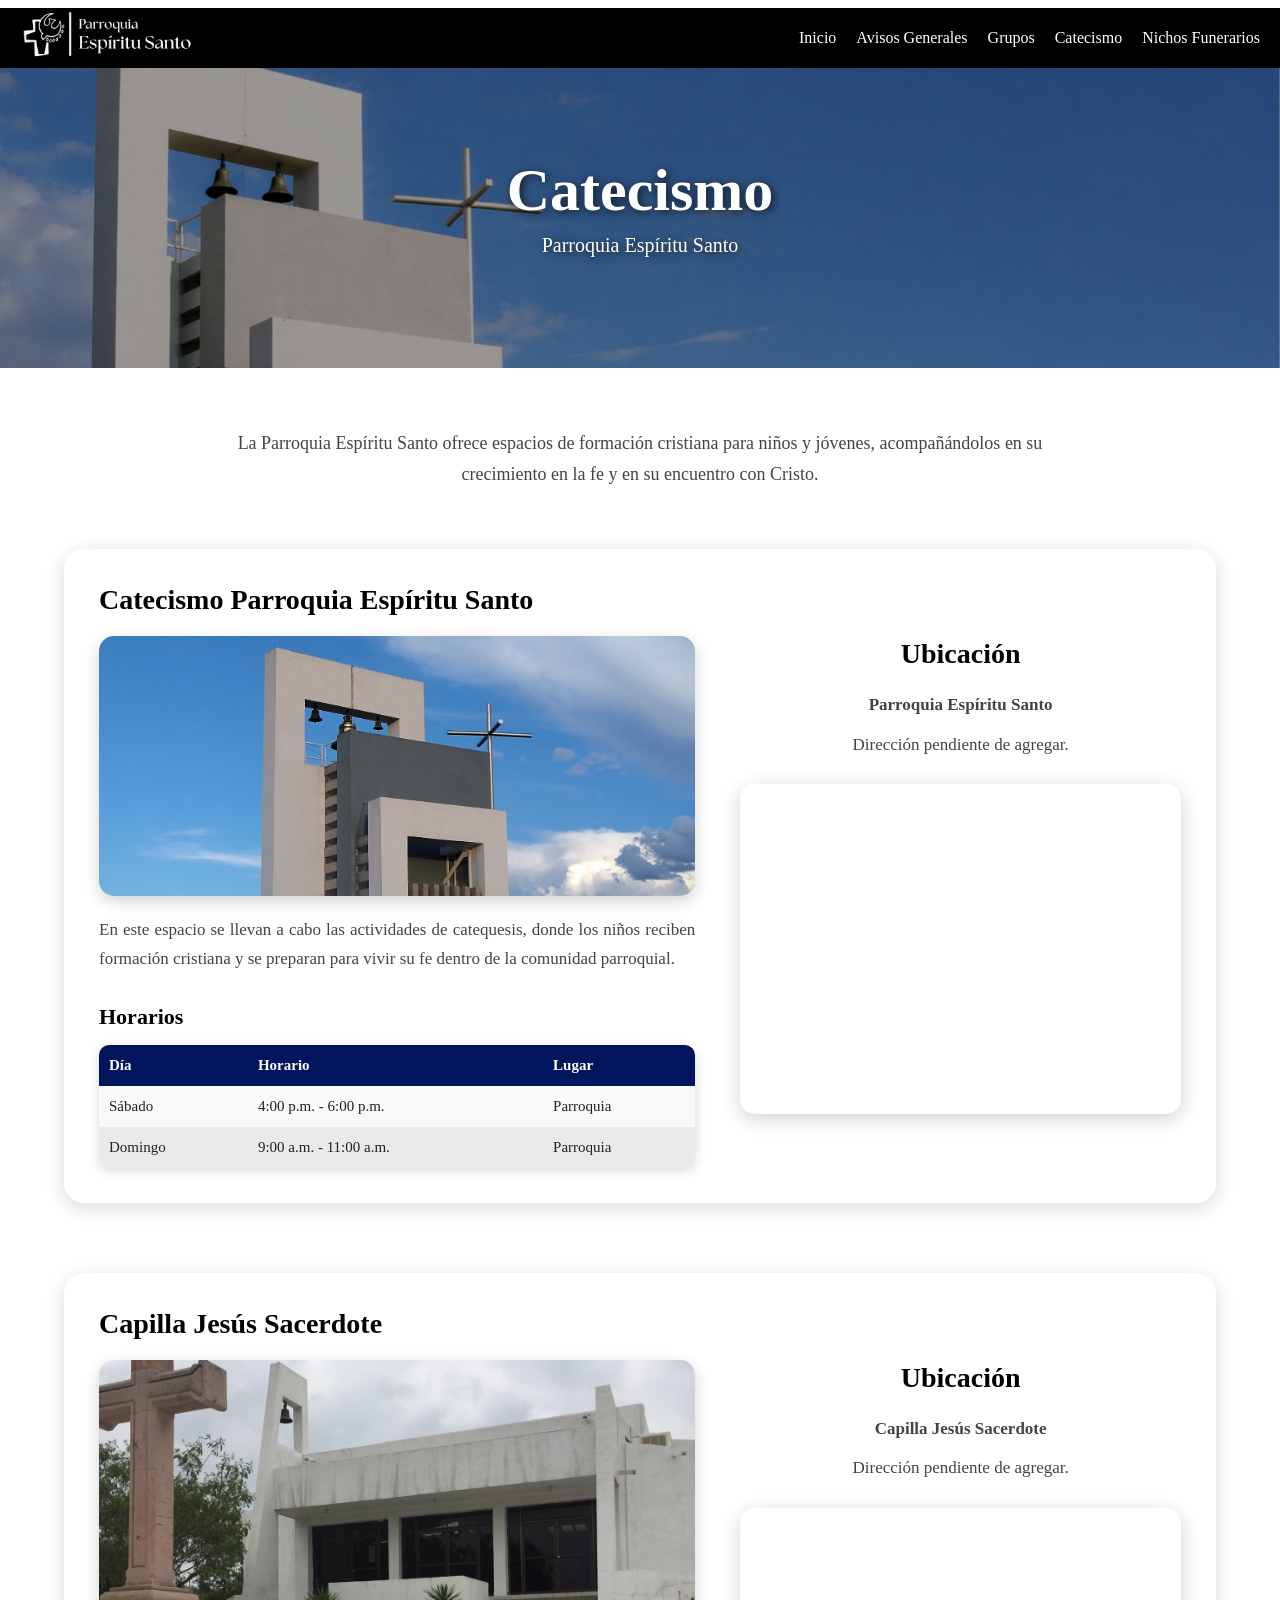
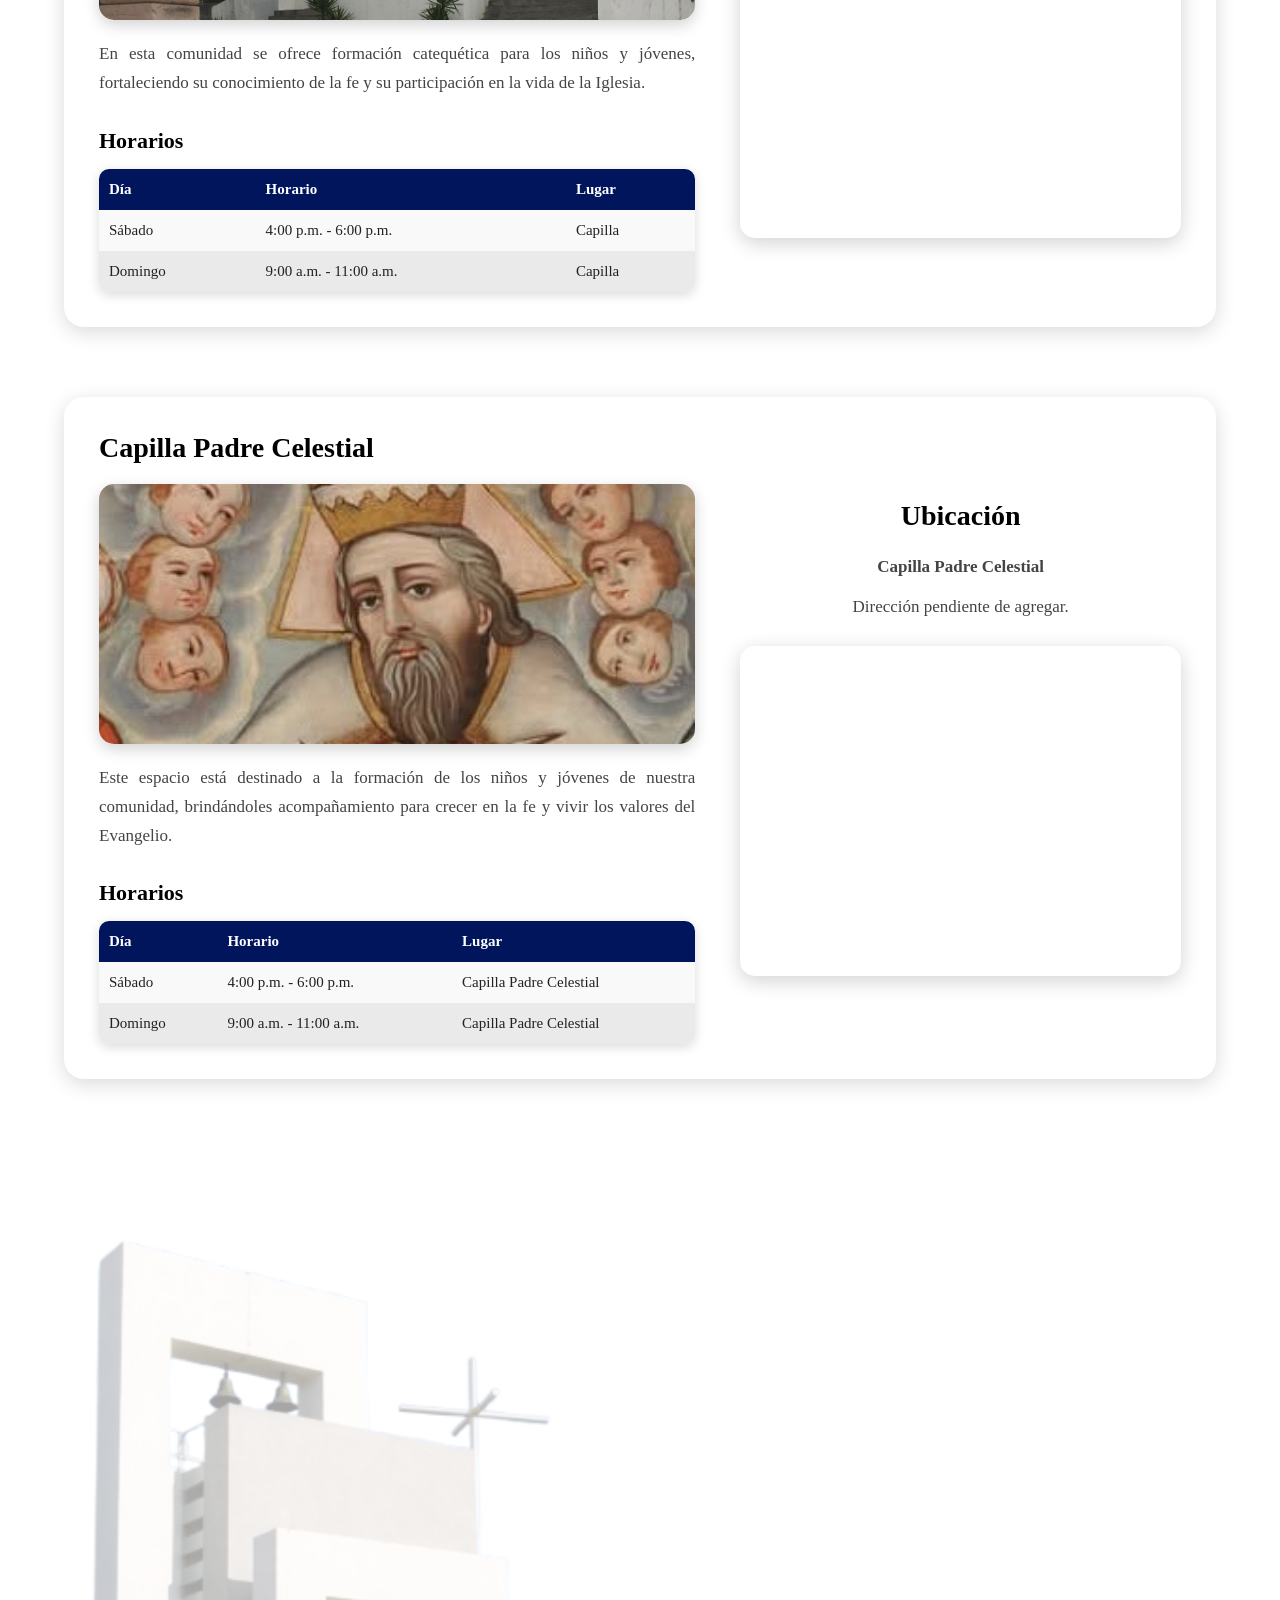
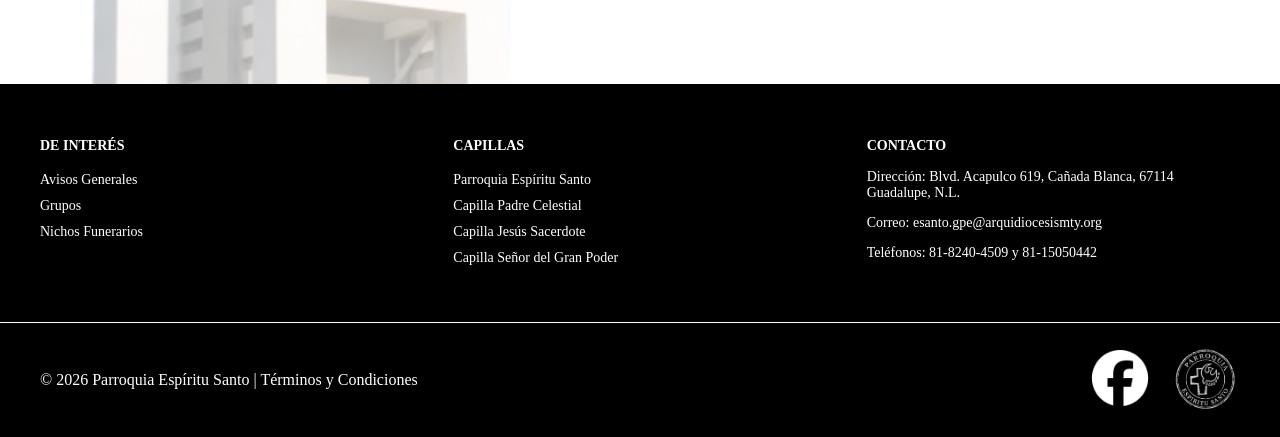
==== catecismo.html @ 2f57e3a3 "Add files via upload" ====
<!DOCTYPE html>
<html lang="es">

<head>
    <meta charset="UTF-8">

    <!-- Responsive -->
    <meta name="viewport" content="width=device-width, initial-scale=1.0">

    <title>Catecismo Espíritu Santo</title>

    <link rel="icon" href="iconoes.png.png">
    <link rel="stylesheet" href="estilo.css">
</head>

<body>

<!-- ================= HEADER ================= -->
<header class="top-bar">

    <a href="index.html">
        <img src="logo_parroquia.png"
             class="logo"
             alt="Logo Parroquia Espíritu Santo">
    </a>

    <nav class="ciencia">
        <a href="index.html">Inicio</a>
        <a href="Avisos.html">Avisos Generales</a>
        <a href="grupos.html">Grupos</a>
        <a href="catecismo.html">Catecismo</a>
        <a href="nichos.html">Nichos Funerarios</a>
    </nav>

</header>


<!-- ================= IMAGEN PRINCIPAL ================= -->
<div class="hero">

    <img src="parroquia.png"
         class="imagen-header"
         alt="Parroquia Espíritu Santo">

    <div class="hero-texto">
        <h1>Catecismo</h1>
        <p>Parroquia Espíritu Santo</p>
    </div>

</div>


<!-- ================= CONTENIDO ================= -->
<main class="catecismo-contenido">

    <!-- INTRODUCCIÓN -->
    <section class="catecismo-intro">

        <p>
            La Parroquia Espíritu Santo ofrece espacios de formación cristiana
            para niños y jóvenes, acompañándolos en su crecimiento en la fe
            y en su encuentro con Cristo.
        </p>

    </section>


    <!-- ================= SECCIÓN 1 ================= -->
    <section class="catecismo-lugar">

        <div class="catecismo-info">

            <h2>Catecismo Parroquia Espíritu Santo</h2>

            <img src="pes.png"
                 alt="Catecismo Parroquia Espíritu Santo"
                 class="catecismo-imagen">

            <p>
                En este espacio se llevan a cabo las actividades de catequesis,
                donde los niños reciben formación cristiana y se preparan
                para vivir su fe dentro de la comunidad parroquial.
            </p>

            <h3>Horarios</h3>

            <table class="tabla-catecismo">

                <thead>
                    <tr>
                        <th>Día</th>
                        <th>Horario</th>
                        <th>Lugar</th>
                    </tr>
                </thead>

                <tbody>

                    <tr>
                        <td data-label="Día">Sábado</td>
                        <td data-label="Horario">4:00 p.m. - 6:00 p.m.</td>
                        <td data-label="Lugar">Parroquia</td>
                    </tr>

                    <tr>
                        <td data-label="Día">Domingo</td>
                        <td data-label="Horario">9:00 a.m. - 11:00 a.m.</td>
                        <td data-label="Lugar">Parroquia</td>
                    </tr>

                </tbody>

            </table>

        </div>


        <!-- UBICACIÓN -->
        <div class="catecismo-ubicacion">

            <h2>Ubicación</h2>

            <p>
                <strong>Parroquia Espíritu Santo</strong>
            </p>

            <p>
                Dirección pendiente de agregar.
            </p>

            <div class="mapa-catecismo">

                <iframe
                    src="https://www.google.com/maps/embed?pb=!4v1776631352120!6m8!1m7!1sPhc4GJoE5rqKb8Ggwjwqhg!2m2!1d25.72038943516482!2d-100.1826242701679!3f32.27973965725875!4f8.011634563637813!5f0.7820865974627469"
                    loading="lazy"
                    allowfullscreen
                    referrerpolicy="no-referrer-when-downgrade">
                </iframe>

            </div>

        </div>

    </section>


    <!-- ================= SECCIÓN 2 ================= -->
    <section class="catecismo-lugar">

        <div class="catecismo-info">

            <h2>Capilla Jesús Sacerdote</h2>

            <img src="capilla_js.png"
                 alt="Catecismo Capilla Jesús Sacerdote"
                 class="catecismo-imagen">

            <p>
                En esta comunidad se ofrece formación catequética para los
                niños y jóvenes, fortaleciendo su conocimiento de la fe
                y su participación en la vida de la Iglesia.
            </p>

            <h3>Horarios</h3>

            <table class="tabla-catecismo">

                <thead>
                    <tr>
                        <th>Día</th>
                        <th>Horario</th>
                        <th>Lugar</th>
                    </tr>
                </thead>

                <tbody>

                    <tr>
                        <td data-label="Día">Sábado</td>
                        <td data-label="Horario">4:00 p.m. - 6:00 p.m.</td>
                        <td data-label="Lugar">Capilla</td>
                    </tr>

                    <tr>
                        <td data-label="Día">Domingo</td>
                        <td data-label="Horario">9:00 a.m. - 11:00 a.m.</td>
                        <td data-label="Lugar">Capilla</td>
                    </tr>

                </tbody>

            </table>

        </div>


        <!-- UBICACIÓN -->
        <div class="catecismo-ubicacion">

            <h2>Ubicación</h2>

            <p>
                <strong>Capilla Jesús Sacerdote</strong>
            </p>

            <p>
                Dirección pendiente de agregar.
            </p>

            <div class="mapa-catecismo">

                <iframe
                    src="https://www.google.com/maps/embed?pb=!4v1775862250986!6m8!1m7!1svI8qaAbDMhpiqbJQqe_rwA!2m2!1d25.72757105889455!2d-100.1822641422763!3f3.744330038360051!4f7.558226420663772!5f0.7820865974627469"
                    loading="lazy"
                    allowfullscreen
                    referrerpolicy="no-referrer-when-downgrade">
                </iframe>

            </div>

        </div>

    </section>


    <!-- ================= SECCIÓN 3 ================= -->
    <section class="catecismo-lugar">

        <div class="catecismo-info">

            <h2>Capilla Padre Celestial</h2>

            <img src="padrec-png.jpg"
                 alt="Catecismo Capilla Padre Celestial"
                 class="catecismo-imagen">

            <p>
                Este espacio está destinado a la formación de los niños
                y jóvenes de nuestra comunidad, brindándoles acompañamiento
                para crecer en la fe y vivir los valores del Evangelio.
            </p>

            <h3>Horarios</h3>

            <table class="tabla-catecismo">

                <thead>
                    <tr>
                        <th>Día</th>
                        <th>Horario</th>
                        <th>Lugar</th>
                    </tr>
                </thead>

                <tbody>

                    <tr>
                        <td data-label="Día">Sábado</td>
                        <td data-label="Horario">4:00 p.m. - 6:00 p.m.</td>
                        <td data-label="Lugar">Capilla Padre Celestial</td>
                    </tr>

                    <tr>
                        <td data-label="Día">Domingo</td>
                        <td data-label="Horario">9:00 a.m. - 11:00 a.m.</td>
                        <td data-label="Lugar">Capilla Padre Celestial</td>
                    </tr>

                </tbody>

            </table>

        </div>


        <!-- UBICACIÓN -->
        <div class="catecismo-ubicacion">

            <h2>Ubicación</h2>

            <p>
                <strong>Capilla Padre Celestial</strong>
            </p>

            <p>
                Dirección pendiente de agregar.
            </p>

            <div class="mapa-catecismo">

                <iframe
                    src="https://www.google.com/maps/embed?pb=!3m2!1ses-419!2smx!4v1775095179928!5m2!1ses-419!2smx!6m8!1m7!1sS_9KEIUwEDTgdArCFNRZWw!2m2!1d25.72456899915857!2d-100.1777235100858!3f255.9201910582838!4f1.9019040637586642!5f0.7820865974627469"
                    loading="lazy"
                    allowfullscreen
                    referrerpolicy="no-referrer-when-downgrade">
                </iframe>

            </div>

        </div>

    </section>

</main>


<!-- ================= DECORACIÓN ================= -->
<div class="sanjoselito">

    <img src="torrees.png"
         alt="Decoración parroquial">

</div>


<!-- ================= FOOTER ================= -->
<footer class="footer">

    <div class="footer-top">

        <!-- DE INTERÉS -->
        <div class="footer-col">

            <h3>DE INTERÉS</h3>

            <ul>
                <li><a href="Avisos.html">Avisos Generales</a></li>
                <li><a href="grupos.html">Grupos</a></li>
                <li><a href="nichos.html">Nichos Funerarios</a></li>
            </ul>

        </div>


        <!-- CAPILLAS -->
        <div class="footer-col">

            <h3>CAPILLAS</h3>

            <ul>
                <li><a href="index.html">Parroquia Espíritu Santo</a></li>
                <li><a href="capillapc.html">Capilla Padre Celestial</a></li>
                <li><a href="capillajs.html">Capilla Jesús Sacerdote</a></li>
                <li><a href="capillagp.html">Capilla Señor del Gran Poder</a></li>
            </ul>

        </div>


        <!-- CONTACTO -->
        <div class="footer-col">

            <h3>CONTACTO</h3>

            <p>
                Dirección: Blvd. Acapulco 619,
                Cañada Blanca,
                67114 Guadalupe, N.L.
            </p>

            <p>
                Correo: esanto.gpe@arquidiocesismty.org
            </p>

            <p>
                Teléfonos: 81-8240-4509 y 81-15050442
            </p>

        </div>

    </div>


    <!-- PARTE DE ABAJO -->
    <div class="footer-bottom">

        <p>
            © 2026 Parroquia Espíritu Santo |
            <a href="terminos.html">Términos y Condiciones</a>
        </p>

        <div class="lado-derecho">

            <a href="https://www.facebook.com/nuevotemploespiritusanto"
               target="_blank"
               rel="noopener noreferrer"
               class="facebook-link">

                <img src="facebook.png"
                     class="facebook-icon"
                     alt="Facebook">

            </a>

            <img src="selloes.png"
                 class="sello"
                 alt="Sello parroquia">

        </div>

    </div>

</footer>

</body>
</html>
---- estilo.css ----
/* =========================================================
   PARROQUIA ESPÍRITU SANTO
   ESTILO GENERAL Y RESPONSIVE
========================================================= */


/* =========================================================
   GENERAL
========================================================= */

* {
    box-sizing: border-box;
}

html {
    overflow-x: hidden;
    scroll-behavior: smooth;
}

body {
    margin: 0;
    padding-top: 8px;
    font-family: "Times New Roman", serif;
    overflow-x: hidden;
    background: #ffffff;
    color: #222;
}

img,
iframe,
video {
    max-width: 100%;
}


/* =========================================================
   VARIABLES DE IMÁGENES
========================================================= */

:root {
    --imagen-horizontal-ancho: 180px;
    --imagen-horizontal-alto: 120px;

    --imagen-vertical-ancho: 180px;
    --imagen-vertical-alto: 240px;
}


/* =========================================================
   HEADER
========================================================= */

.top-bar {
    background: rgb(0, 0, 0);
    height: 60px;

    display: flex;
    align-items: center;
    justify-content: space-between;

    padding: 0 20px;

    position: relative;
    z-index: 1000;

    transition: background 0.3s ease;
}

.top-bar.scrolled {
    height: 60px;
    background: rgba(0, 0, 0, 0.95);
}

.logo {
    height: 170px;
    width: auto;

    object-fit: contain;

    transform: scale(1.05);

    flex-shrink: 0;
}

.ciencia {
    display: flex;
    align-items: center;
    flex-wrap: nowrap;
}

.ciencia a {
    position: relative;

    color: white;
    text-decoration: none;

    margin-left: 20px;

    white-space: nowrap;
}

.ciencia a::after {
    content: "";

    position: absolute;

    left: 0;
    bottom: -5px;

    width: 0%;
    height: 2px;

    background: white;

    transition: 0.3s;
}

.ciencia a:hover::after {
    width: 100%;
}


/* =========================================================
   HERO
========================================================= */

.hero {
    position: relative;

    width: 100%;
    height: 300px;

    overflow: hidden;
}

.imagen-header {
    width: 100%;
    height: 100%;

    object-fit: cover;

    filter: brightness(60%);

    animation: zoomSuave 12s ease-in-out infinite;
}

@keyframes zoomSuave {

    0% {
        transform: scale(1);
    }

    50% {
        transform: scale(1.05);
    }

    100% {
        transform: scale(1);
    }

}

.hero-texto {
    position: absolute;

    top: 50%;
    left: 50%;

    transform: translate(-50%, -50%);

    width: 80%;
    max-width: 1000px;

    text-align: center;

    color: white;
}

.hero-texto h1 {
    margin: 0;

    font-size: 60px;

    line-height: 1.1;

    text-shadow: 2px 2px 10px rgba(0, 0, 0, 0.7);
}

.hero-texto p {
    margin-top: 8px;

    font-size: 20px;

    line-height: 1.4;

    text-shadow: 2px 2px 10px rgba(0, 0, 0, 0.7);
}


/* =========================================================
   CARRUSEL
========================================================= */

.sabiduria {
    position: relative;

    width: 100%;
    height: 220px;

    overflow: hidden;
}

.slide {
    position: absolute;

    top: 0;
    left: 0;

    width: 100%;
    height: 100%;

    object-fit: contain;

    background: white;

    opacity: 0;

    transition: opacity 1s ease-in-out;
}

.slide.active {
    opacity: 1;
}


/* =========================================================
   TARJETAS GENERALES
========================================================= */

.inteligencia {
    display: flex;

    justify-content: center;
    align-items: center;

    gap: 20px;

    margin: 40px 0;

    flex-wrap: wrap;
}

.card {
    position: relative;

    width: 200px;

    text-align: center;

    text-decoration: none;

    color: black;

    border-radius: 25px;

    overflow: hidden;

    transition: 0.4s;
}

.card img {
    width: 100%;
    height: 130px;

    object-fit: cover;

    border-radius: 25px;

    transition: 0.4s;
}

.card:hover {
    transform: scale(1.07);

    box-shadow: 0 0 30px rgba(68, 68, 68, 0.5);
}

.overlay {
    position: absolute;

    bottom: 0;

    width: 100%;

    padding: 8px;

    background: #00155c99;

    color: white;

    font-size: 14px;

    border-bottom-left-radius: 25px;
    border-bottom-right-radius: 25px;
}


/* =========================================================
   NOTICIAS
========================================================= */

.contenedor-noticias {
    width: 80%;

    margin: 40px auto;

    display: grid;

    grid-template-columns: repeat(2, 1fr);

    gap: 30px;
}

.noticia {
    min-width: 0;

    display: flex;

    align-items: center;
    justify-content: space-between;

    padding: 20px;

    background: white;

    border-radius: 15px;

    box-shadow: 0 8px 25px rgba(0, 0, 0, 0.15);

    text-decoration: none;

    color: inherit;

    transition: all 0.3s ease;
}

.noticia:hover {
    transform: translateY(-6px);

    box-shadow: 0 10px 25px rgba(0, 0, 0, 0.25);
}

.noticia h3 {
    margin: 0 0 10px;

    color: #111;

    font-size: 20px;
}

.noticia p {
    margin: 0;

    color: #555;

    font-size: 14px;

    line-height: 1.5;
}

.texto {
    width: 60%;

    min-width: 0;
}

.texto a {
    display: inline-block;

    margin-top: 8px;

    padding: 8px 15px;

    background: black;

    color: white;

    border-radius: 20px;

    text-decoration: none;

    font-weight: bold;
}

.img-noticia {
    display: block;

    flex-shrink: 0;

    background: #f5f5f5;

    border-radius: 10px;

    object-position: center;

    object-fit: contain;
}

.img-noticia.horizontal {
    width: var(--imagen-horizontal-ancho);
    height: var(--imagen-horizontal-alto);
}

.img-noticia.vertical {
    width: var(--imagen-vertical-ancho);
    height: var(--imagen-vertical-alto);
}

.img-noticia:not(.vertical) {
    width: var(--imagen-horizontal-ancho);
    height: var(--imagen-horizontal-alto);
}


/* =========================================================
   NOTICIAS ALEATORIAS
========================================================= */

#noticias-random {
    width: 90%;
    max-width: 1200px;

    margin: 40px auto;

    display: grid;

    grid-template-columns: repeat(3, 1fr);

    gap: 20px;

    justify-content: center;
    align-items: stretch;
}

#noticias-random .noticia {
    width: auto;
}


/* =========================================================
   MAPAS
========================================================= */

.fortaleza {
    width: 85%;

    margin: 0 auto;

    border-radius: 15px;

    overflow: hidden;

    box-shadow: 0 5px 20px #00155c99;
}

iframe {
    pointer-events: auto;
}

.fortaleza iframe {
    display: block;

    width: 100%;
    height: 250px;

    border: 0;
}


/* =========================================================
   HORARIOS
========================================================= */

.consejo {
    width: 85%;

    margin: 30px auto;

    text-align: center;
}

.consejo h2 {
    margin-bottom: 15px;

    color: #000;

    font-size: 24px;
}

.consejo table {
    width: 100%;

    border-collapse: collapse;

    overflow: hidden;

    border-radius: 8px;

    box-shadow: 0 3px 10px rgb(79, 85, 90);
}

.consejo th,
.consejo td {
    padding: 8px 10px;

    font-size: 14px;

    text-align: left;
}

.consejo thead {
    background-color: #00155c;

    color: white;
}

.consejo tbody tr {
    background-color: #f9f9f9;

    transition: 0.3s;
}

.consejo tbody tr:nth-child(even) {
    background-color: #eaeaea;
}

.consejo tbody tr:hover {
    background-color: #ddd;
}


/* =========================================================
   EQUIPO PASTORAL
========================================================= */

.titulo-equipo {
    text-align: center;

    margin-top: 40px;

    color: #000;
}

.temordedios {
    display: flex;

    justify-content: center;
    align-items: center;

    gap: 50px;

    margin: 40px auto;

    flex-wrap: wrap;
}

.card-comunidad {
    width: 300px;

    padding: 30px;

    background: white;

    border-radius: 15px;

    text-align: center;

    box-shadow: 0 5px 15px rgba(0, 0, 0, 0.15);

    transition: 0.3s;
}

.card-comunidad:hover {
    transform: translateY(-8px);

    box-shadow: 0 0 70px rgba(255, 215, 0, 0.5);
}

.foto-comunidad {
    width: 110px;
    height: 110px;

    border-radius: 50%;

    object-fit: cover;
}

.vocacion {
    margin-top: 20px;

    font-weight: bold;
}

.nombre {
    font-size: 14px;
}


/* =========================================================
   OFICINA PARROQUIAL
========================================================= */

.oficina-parroquial {
    width: 90%;
    max-width: 1200px;

    margin: 70px auto;

    padding: 40px;

    background: white;

    border-radius: 20px;

    box-shadow: 0 5px 20px rgba(0, 0, 0, 0.15);
}

.oficina-contenido {
    display: grid;

    grid-template-columns: 1.2fr 0.8fr;

    gap: 50px;

    align-items: center;
}

.oficina-horarios h2,
.oficina-numeros h2 {
    margin-top: 0;
    margin-bottom: 15px;

    font-size: 30px;

    color: #000;
}

.oficina-horarios > p,
.oficina-numeros > p {
    margin-bottom: 25px;

    font-size: 16px;

    line-height: 1.6;

    color: #444;
}

.oficina-horarios .consejo {
    width: 100%;

    margin: 0;
}

.oficina-horarios .consejo table {
    width: 100%;
}

.oficina-horarios .consejo th,
.oficina-horarios .consejo td {
    padding: 13px 12px;

    text-align: left;

    font-size: 15px;
}

.oficina-numeros {
    padding: 35px 30px;

    background: #f5f5f5;

    border-radius: 16px;

    text-align: center;
}

.oficina-numeros h2 {
    font-size: 28px;
}

.oficina-numeros > p {
    margin-bottom: 30px;

    text-align: center;
}

.telefonos {
    display: flex;

    flex-direction: column;

    gap: 15px;
}

.telefono {
    padding: 15px;

    background: #00155c;

    color: white;

    border-radius: 10px;

    font-size: 19px;

    font-weight: bold;

    letter-spacing: 0.5px;

    box-shadow: 0 3px 10px rgba(0, 0, 0, 0.15);
}


/* =========================================================
   CAPILLAS
========================================================= */

.capillas {
    width: 90%;
    max-width: 1200px;

    margin: 70px auto;
}

.capillas-titulo {
    margin-bottom: 40px;

    text-align: center;
}

.capillas-titulo h2 {
    margin-bottom: 15px;

    color: #00155c;

    font-size: 38px;
}

.capillas-titulo p {
    max-width: 750px;

    margin: 0 auto;

    color: #444;

    font-size: 17px;

    line-height: 1.6;
}

.capillas-contenedor {
    display: grid;

    grid-template-columns: repeat(3, 1fr);

    gap: 30px;
}

.capilla-card {
    display: block;

    overflow: hidden;

    background: white;

    border-radius: 18px;

    text-decoration: none;

    box-shadow: 0 5px 18px rgba(0, 0, 0, 0.15);

    transition: transform 0.3s ease,
                box-shadow 0.3s ease;
}

.capilla-card:hover {
    transform: translateY(-8px);

    box-shadow: 0 12px 28px rgba(0, 0, 0, 0.22);
}

.capilla-imagen {
    width: 100%;
    height: 270px;

    overflow: hidden;
}

.capilla-imagen img {
    width: 100%;
    height: 100%;

    display: block;

    object-fit: cover;

    transition: transform 0.4s ease;
}

.capilla-card:hover .capilla-imagen img {
    transform: scale(1.06);
}

.capilla-nombre {
    min-height: 75px;

    display: flex;

    align-items: center;
    justify-content: center;

    padding: 15px 20px;

    background: #00155c;

    text-align: center;
}

.capilla-nombre p {
    margin: 0;

    color: white;

    font-size: 20px;

    font-weight: bold;

    line-height: 1.3;
}


/* =========================================================
   GALERÍA DE CAPILLAS
========================================================= */

.capilla-galeria {
    width: 90%;
    max-width: 1200px;

    margin: 50px auto;
}

.capilla-seccion-titulo {
    margin-bottom: 30px;

    text-align: center;
}

.capilla-seccion-titulo h2 {
    margin-bottom: 15px;

    color: #00155c;

    font-size: 36px;
}

.capilla-seccion-titulo p {
    max-width: 750px;

    margin: auto;

    color: #444;

    font-size: 17px;

    line-height: 1.6;
}


/* =========================================================
   HORARIOS DE CAPILLAS
========================================================= */

.capilla-horarios {
    width: 90%;
    max-width: 1000px;

    margin: 70px auto;

    padding: 40px;

    background: white;

    border-radius: 20px;

    box-shadow: 0 5px 20px rgba(0, 0, 0, 0.12);
}

.capilla-horarios .consejo {
    width: 100%;

    margin: 0;
}

.capilla-horarios table {
    width: 100%;

    border-collapse: collapse;

    overflow: hidden;

    border-radius: 12px;

    box-shadow: 0 3px 12px rgba(0, 0, 0, 0.12);
}

.capilla-horarios th {
    padding: 15px;

    background: #00155c;

    color: white;

    font-size: 17px;

    text-align: center;
}

.capilla-horarios td {
    padding: 15px;

    font-size: 16px;

    text-align: center;
}

.capilla-horarios tbody tr:nth-child(odd) {
    background: #f7f7f7;
}

.capilla-horarios tbody tr:nth-child(even) {
    background: #eaeaea;
}


/* =========================================================
   UBICACIÓN CAPILLAS
========================================================= */

.capilla-ubicacion {
    width: 90%;
    max-width: 1200px;

    margin: 70px auto;
}

.capilla-ubicacion .fortaleza {
    width: 100%;

    margin: 0 auto;
}

.capilla-ubicacion .fortaleza iframe {
    width: 100%;
    max-width: 1000px;

    display: block;

    margin: auto;

    border-radius: 15px;
}


/* =========================================================
   GRUPOS
========================================================= */

.grupos {
    width: 90%;
    max-width: 1200px;

    margin: 70px auto;
}

.grupos-titulo {
    margin-bottom: 40px;

    text-align: center;
}

.grupos-titulo h2 {
    margin-bottom: 15px;

    color: #00155c;

    font-size: 38px;
}

.grupos-titulo p {
    max-width: 750px;

    margin: 0 auto;

    color: #444;

    font-size: 17px;

    line-height: 1.6;
}

.grupos-contenedor {
    display: grid;

    grid-template-columns: repeat(2, 1fr);

    gap: 30px;

    max-width: 1000px;

    margin: auto;
}

.grupo-card {
    overflow: hidden;

    background: white;

    border-radius: 18px;

    box-shadow: 0 5px 18px rgba(0, 0, 0, 0.15);

    transition: transform 0.3s ease,
                box-shadow 0.3s ease;
}

.grupo-card:hover {
    transform: translateY(-8px);

    box-shadow: 0 12px 28px rgba(0, 0, 0, 0.22);
}

.grupo-contenedor .grupo-imagen,
.grupo-card .grupo-imagen {
    width: 100%;
    height: 280px;

    overflow: hidden;
}

.grupo-card .grupo-imagen img {
    width: 100%;
    height: 100%;

    display: block;

    object-fit: cover;

    transition: transform 0.4s ease;
}

.grupo-card:hover .grupo-imagen img {
    transform: scale(1.05);
}

.grupo-contenido {
    padding: 25px;

    text-align: center;
}

.grupo-contenido h3 {
    margin: 0 0 10px;

    color: #00155c;

    font-size: 24px;
}

.grupo-contenido p {
    margin: 0 0 20px;

    color: #444;

    font-size: 17px;
}

.grupo-contenido a {
    display: inline-block;

    padding: 10px 25px;

    background: #00155c;

    color: white;

    border-radius: 8px;

    text-decoration: none;

    font-size: 16px;

    transition: background 0.3s ease;
}

.grupo-contenido a:hover {
    background: #000d3b;
}

.grupos-galeria {
    width: 90%;
    max-width: 1200px;

    margin: 70px auto;
}

.otros-grupos {
    margin-top: 30px;
    margin-bottom: 80px;
}


/* =========================================================
   MONAGUILLOS / INFORMACIÓN DE GRUPOS
========================================================= */

.grupo-informacion {
    width: 90%;
    max-width: 1150px;

    margin: 70px auto;
}

.grupo-seccion {
    display: grid;

    grid-template-columns: 45% 55%;

    align-items: stretch;

    margin-bottom: 45px;

    background: white;

    border-radius: 18px;

    overflow: hidden;

    box-shadow: 0 5px 20px rgba(0, 0, 0, 0.15);
}

.grupo-seccion > .grupo-imagen {
    min-height: 300px;

    overflow: hidden;
}

.grupo-seccion > .grupo-imagen img {
    width: 100%;
    height: 100%;

    display: block;

    object-fit: cover;

    transition: transform 0.4s ease;
}

.grupo-seccion:hover > .grupo-imagen img {
    transform: scale(1.04);
}

.grupo-texto {
    display: flex;

    flex-direction: column;

    justify-content: center;

    padding: 45px;
}

.grupo-texto h2 {
    margin: 0 0 20px;

    padding-bottom: 12px;

    color: #00155c;

    font-size: 32px;

    border-bottom: 2px solid #e5e5e5;
}

.grupo-texto p {
    margin: 0;

    color: #444;

    font-size: 17px;

    line-height: 1.8;

    text-align: justify;
}

.grupo-texto ul {
    margin: 0;

    padding-left: 25px;
}

.grupo-texto li {
    margin-bottom: 10px;

    color: #444;

    font-size: 17px;

    line-height: 1.8;
}

.grupo-invertido {
    grid-template-columns: 55% 45%;
}

.grupo-invertido .grupo-imagen {
    order: 2;
}

.grupo-invertido .grupo-texto {
    order: 1;
}

.grupo-ubicacion {
    display: block;

    padding: 0;
}

.grupo-ubicacion .grupo-texto {
    padding: 35px 45px 20px;
}

.grupo-ubicacion .grupo-texto h2 {
    text-align: center;
}

.grupo-ubicacion .fortaleza {
    width: 100%;

    margin: 0;
}

.grupo-ubicacion .fortaleza iframe {
    width: 100%;
    height: 450px;

    display: block;

    border: 0;
}

.grupo-regresar {
    margin: 45px 0 70px;

    text-align: center;
}

.btn-regresar {
    display: inline-block;

    padding: 13px 32px;

    background: #00155c;

    color: white;

    text-decoration: none;

    border-radius: 7px;

    font-size: 16px;

    transition: 0.3s;
}

.btn-regresar:hover {
    background: #000d3b;

    transform: translateY(-3px);
}


/* =========================================================
   CATECISMO
========================================================= */

.catecismo-contenido {
    width: 90%;
    max-width: 1200px;

    margin: 60px auto 80px;
}

.catecismo-intro {
    max-width: 850px;

    margin: 0 auto 60px;

    text-align: center;
}

.catecismo-intro h1 {
    margin-bottom: 20px;

    color: #000;

    font-size: 45px;
}

.catecismo-intro p {
    margin: 0;

    color: #444;

    font-size: 18px;

    line-height: 1.7;
}

.catecismo-lugar {
    display: grid;

    grid-template-columns: 1.15fr 0.85fr;

    gap: 45px;

    width: 100%;

    margin-bottom: 70px;

    padding: 35px;

    background: white;

    border-radius: 20px;

    box-shadow: 0 5px 20px rgba(0, 0, 0, 0.15);

    align-items: stretch;
}

.catecismo-info,
.catecismo-ubicacion {
    min-width: 0;
}

.catecismo-info h2,
.catecismo-ubicacion h2 {
    margin-top: 0;

    color: #000;

    font-size: 28px;
}

.catecismo-info h2 {
    margin-bottom: 20px;
}

.catecismo-info p {
    margin: 20px 0;

    color: #444;

    font-size: 17px;

    line-height: 1.7;

    text-align: justify;
}

.catecismo-imagen {
    display: block;

    width: 100%;
    height: 260px;

    object-fit: cover;

    border-radius: 15px;

    box-shadow: 0 5px 15px rgba(0, 0, 0, 0.18);
}

.catecismo-info h3 {
    margin-top: 30px;
    margin-bottom: 15px;

    color: #000;

    font-size: 22px;
}

.tabla-catecismo {
    width: 100%;

    border-collapse: collapse;

    border-radius: 10px;

    overflow: hidden;

    box-shadow: 0 3px 12px rgba(0, 0, 0, 0.15);
}

.tabla-catecismo th,
.tabla-catecismo td {
    padding: 12px 10px;

    font-size: 15px;

    text-align: left;
}

.tabla-catecismo thead {
    background: #00155c;

    color: white;
}

.tabla-catecismo tbody tr {
    background: #f9f9f9;
}

.tabla-catecismo tbody tr:nth-child(even) {
    background: #eaeaea;
}

.tabla-catecismo tbody tr:hover {
    background: #ddd;
}

.catecismo-ubicacion {
    display: flex;

    flex-direction: column;

    justify-content: center;
}

.catecismo-ubicacion h2 {
    margin-bottom: 15px;

    text-align: center;
}

.catecismo-ubicacion p {
    margin: 7px 0;

    color: #444;

    font-size: 17px;

    line-height: 1.5;

    text-align: center;
}

.mapa-catecismo {
    width: 100%;

    margin-top: 20px;

    border-radius: 15px;

    overflow: hidden;

    box-shadow: 0 5px 20px rgba(0, 0, 0, 0.18);
}

.mapa-catecismo iframe {
    display: block;

    width: 100%;
    height: 330px;

    border: 0;
}


/* =========================================================
   NICHOS
========================================================= */

.preguntas-nichos {
    width: 90%;
    max-width: 1100px;

    margin: 70px auto;
}

.preguntas-nichos > h1 {
    margin-bottom: 60px;

    font-size: 38px;

    text-align: center;
}

.faq {
    margin-bottom: 20px;

    background: white;

    border-radius: 18px;

    overflow: hidden;

    box-shadow: 0 5px 15px rgba(0, 0, 0, 0.306);
}

.pregunta {
    width: 100%;

    padding: 28px;

    background: #931618;

    border: none;

    color: white;

    font-size: 24px;

    font-weight: bold;

    text-align: left;

    cursor: pointer;
}

.respuesta {
    padding: 0 28px 28px;

    border-top: 1px solid #ddd;
}

.respuesta p {
    margin-top: 18px;

    color: #333;

    font-size: 20px;

    line-height: 1.8;
}

.info-nicho {
    display: flex;

    align-items: center;
    justify-content: space-between;

    gap: 60px;

    width: 100%;

    margin: 0 auto 70px;

    padding-bottom: 50px;

    border-bottom: 1px solid #ddd;
}

.info-nicho-texto {
    width: 50%;

    text-align: left;
}

.info-nicho-texto h2 {
    margin-bottom: 18px;

    color: #931618;

    font-size: 27px;

    line-height: 1.2;
}

.info-nicho-texto p {
    margin: 10px 0;

    color: #444;

    font-size: 17px;

    line-height: 1.7;
}

.info-nicho-imagen {
    width: 45%;
}

.info-nicho-imagen img {
    display: block;

    width: 100%;
    height: 260px;

    object-fit: cover;

    border-radius: 15px;

    box-shadow: 0 5px 18px rgba(0, 0, 0, 0.18);
}

.info-nicho:nth-child(even) {
    flex-direction: row-reverse;
}


/* =========================================================
   REDES
========================================================= */

.redes-contacto {
    display: flex;

    justify-content: center;
    align-items: center;

    gap: 80px;

    margin-top: 40px;

    flex-wrap: wrap;
}

.red-social {
    text-align: center;
}

.red-social img {
    width: 80px;

    cursor: pointer;

    transition: 0.3s;
}

.red-social img:hover {
    transform: scale(1.1);
}

.red-social p {
    margin-top: 12px;

    color: #444;

    font-size: 20px;
}


/* =========================================================
   NOTICIAS INDIVIDUALES
========================================================= */

.noticia-periodico {
    width: 90%;
    max-width: 1050px;

    margin: 70px auto;

    background: #ffffff;

    border-radius: 18px;

    overflow: hidden;

    box-shadow: 0 8px 30px rgba(0, 0, 0, 0.14);
}

.noticia-periodico h1 {
    margin: 0;

    padding: 45px 55px 15px;

    color: #00155c;

    font-size: 38px;

    line-height: 1.25;

    text-align: center;
}

.noticia-periodico .fecha {
    margin: 0;

    padding: 0 55px 35px;

    color: #777;

    font-size: 15px;

    text-align: center;
}

.noticia-periodico .imagen-noticia {
    width: 100%;
    height: 520px;

    display: block;

    object-fit: cover;
}

.noticia-periodico .contenido-noticia {
    width: 85%;
    max-width: 850px;

    margin: auto;

    padding: 45px 0;
}

.noticia-periodico .contenido-noticia p {
    margin: 0 0 35px;

    color: #444;

    font-size: 18px;

    line-height: 1.9;

    text-align: justify;
}

.noticia-periodico .imagen-secundaria {
    width: 100%;
    max-width: 800px;

    height: auto;

    display: block;

    margin: 40px auto;

    border-radius: 14px;

    box-shadow: 0 5px 18px rgba(0, 0, 0, 0.15);

    transition: transform 0.3s ease;
}

.noticia-periodico .imagen-secundaria:hover {
    transform: scale(1.02);
}

.noticia-periodico .btn-regresar {
    display: block;

    width: fit-content;

    margin: 0 auto 50px;

    padding: 13px 30px;

    background: #00155c;

    color: white;

    text-decoration: none;

    font-size: 16px;

    border-radius: 8px;

    transition: 0.3s;
}

.noticia-periodico .btn-regresar:hover {
    background: #000d3b;

    transform: translateY(-3px);
}


/* =========================================================
   TÉRMINOS Y CONDICIONES
========================================================= */

.contenedor-terminos {
    width: 90%;
    max-width: 1100px;

    margin: 70px auto;

    padding: 55px 65px;

    background: white;

    border-radius: 20px;

    box-shadow: 0 8px 30px rgba(0, 0, 0, 0.12);
}

.contenedor-terminos p {
    margin: 0 0 28px;

    color: #444;

    font-size: 17px;

    line-height: 1.85;

    text-align: justify;
}

.contenedor-terminos h2 {
    margin: 50px 0 25px;

    padding-bottom: 12px;

    color: #00155c;

    font-size: 27px;

    line-height: 1.3;

    border-bottom: 2px solid #00155c;
}

.contenedor-terminos p:first-child {
    margin-bottom: 35px;

    padding: 15px 20px;

    background: #f2f4f8;

    border-left: 5px solid #00155c;

    border-radius: 5px;

    color: #555;

    text-align: left;
}

.contenedor-terminos ul {
    padding-left: 25px;
}

.contenedor-terminos li {
    margin-bottom: 8px;

    color: #444;

    font-size: 16px;
}

.barra-decorativa {
    width: 100%;
}


/* =========================================================
   SAN JOSELITO
========================================================= */

.sanjoselito {
    position: relative;

    width: 100%;

    overflow: hidden;
}

.sanjoselito img {
    width: 100%;

    max-height: 525px;

    display: block;

    object-fit: cover;

    opacity: 0.35;
}


/* =========================================================
   FOOTER
========================================================= */

.footer {
    display: flex;

    flex-direction: column;

    width: 100%;

    background: black;

    color: white;
}

.footer-top {
    display: grid;

    grid-template-columns: repeat(3, 1fr);

    gap: 40px;

    padding: 40px;
}

.footer-col {
    min-width: 0;
}

.footer-col h3 {
    margin-bottom: 15px;

    color: white;

    font-size: 14px;
}

.footer-col ul {
    padding: 0;

    list-style: none;
}

.footer-col ul li {
    margin-bottom: 8px;
}

.footer-col a {
    color: white;

    font-size: 14px;

    text-decoration: none;
}

.footer-col a:hover {
    color: #858585;
}

.footer-col p {
    margin-bottom: 8px;

    font-size: 14px;
}

.footer-bottom {
    display: flex;

    align-items: center;
    justify-content: space-between;

    gap: 20px;

    padding: 20px 40px;

    border-top: 1px solid white;
}

.footer-bottom a {
    color: white;

    text-decoration: none;
}

.footer-bottom a:hover {
    text-decoration: underline;
}

.lado-derecho {
    display: flex;

    align-items: center;

    gap: 15px;
}

.facebook-icon {
    width: 70px;

    transition: 0.3s;
}

.facebook-icon:hover {
    transform: scale(1.1);
}

.sello {
    width: 70px;
    height: auto;
}


/* =========================================================
   TABLET
   769px - 1024px
========================================================= */

@media (min-width: 769px) and (max-width: 1024px) {

    body {
        padding-top: 0;
    }


    /* HEADER */

    .top-bar,
    .top-bar.scrolled {
        display: contents;
    }

    .top-bar > a {
        width: 100%;
        height: 80px;

        display: flex;

        justify-content: center;
        align-items: center;

        padding: 5px 15px;

        background: #000;
    }

    .logo,
    .top-bar.scrolled .logo {
        width: auto;
        max-width: 180px;
        height: 105px;

        margin: 0 auto;

        transform: none;

        object-fit: contain;
    }

    .ciencia {
        position: sticky;

        top: 0;

        z-index: 1000;

        width: 100%;

        display: flex;

        align-items: center;

        justify-content: flex-start;

        flex-wrap: nowrap;

        gap: 8px;

        padding: 8px 12px;

        background: #000;

        overflow-x: auto;
        overflow-y: hidden;

        scrollbar-width: none;

        -webkit-overflow-scrolling: touch;
    }

    .ciencia::-webkit-scrollbar {
        display: none;
    }

    .ciencia a {
        flex: 0 0 auto;

        margin-left: 0;

        padding: 7px 10px;

        font-size: 14px;

        white-space: nowrap;
    }


    /* HERO */

    .hero {
        height: 260px;
    }

    .hero-texto h1 {
        font-size: 48px;
    }

    .hero-texto p {
        font-size: 18px;
    }


    /* NOTICIAS */

    .contenedor-noticias {
        width: 90%;

        gap: 20px;
    }

    .noticia {
        padding: 15px;
    }

    .texto {
        width: 55%;
    }

    .img-noticia.horizontal {
        width: 140px;
        height: 110px;
    }

    .img-noticia.vertical {
        width: 140px;
        height: 190px;
    }

    #noticias-random {
        width: 94%;

        grid-template-columns: repeat(3, minmax(0, 1fr));

        gap: 12px;
    }


    /* MAPA */

    .fortaleza {
        width: 90%;
    }


    /* FOOTER */

    .footer-top {
        gap: 25px;

        padding: 30px;
    }


    /* CATECISMO */

    .catecismo-contenido {
        width: 92%;

        margin: 50px auto 70px;
    }

    .catecismo-intro h1 {
        font-size: 40px;
    }

    .catecismo-lugar {
        grid-template-columns: 1fr 1fr;

        gap: 30px;

        padding: 25px;

        margin-bottom: 50px;
    }

    .catecismo-info h2,
    .catecismo-ubicacion h2 {
        font-size: 25px;
    }

    .catecismo-imagen {
        height: 220px;
    }

    .mapa-catecismo iframe {
        height: 280px;
    }

    .tabla-catecismo th,
    .tabla-catecismo td {
        padding: 9px 7px;

        font-size: 13px;
    }


    /* OFICINA */

    .oficina-parroquial {
        width: 92%;

        padding: 30px;

        margin: 55px auto;
    }

    .oficina-contenido {
        grid-template-columns: 1fr 1fr;

        gap: 30px;
    }

    .oficina-horarios h2,
    .oficina-numeros h2 {
        font-size: 26px;
    }

    .oficina-horarios > p,
    .oficina-numeros > p {
        font-size: 15px;
    }

    .oficina-horarios .consejo th,
    .oficina-horarios .consejo td {
        padding: 10px 8px;

        font-size: 13px;
    }

    .oficina-numeros {
        padding: 25px 20px;
    }

    .telefono {
        font-size: 17px;

        padding: 13px;
    }


    /* CAPILLAS */

    .capillas {
        width: 92%;

        margin: 55px auto;
    }

    .capillas-titulo h2 {
        font-size: 34px;
    }

    .capillas-titulo p {
        font-size: 16px;
    }

    .capillas-contenedor {
        gap: 20px;
    }

    .capilla-imagen {
        height: 220px;
    }

    .capilla-nombre {
        min-height: 70px;

        padding: 12px;
    }

    .capilla-nombre p {
        font-size: 17px;
    }


    /* CAPILLA INTERNA */

    .capilla-galeria {
        width: 92%;

        margin: 45px auto;
    }

    .capilla-horarios {
        width: 92%;

        padding: 30px;

        margin: 55px auto;
    }

    .capilla-seccion-titulo h2 {
        font-size: 32px;
    }

    .capilla-seccion-titulo p {
        font-size: 16px;
    }

    .capilla-horarios th,
    .capilla-horarios td {
        padding: 12px;

        font-size: 15px;
    }

    .capilla-ubicacion {
        width: 92%;

        margin: 55px auto;
    }


    /* GRUPOS */

    .grupos {
        width: 92%;

        margin: 55px auto;
    }

    .grupos-titulo h2 {
        font-size: 34px;
    }

    .grupos-titulo p {
        font-size: 16px;
    }

    .grupos-contenedor {
        gap: 20px;
    }

    .grupo-card .grupo-imagen {
        height: 230px;
    }

    .grupo-contenido {
        padding: 20px;
    }

    .grupo-contenido h3 {
        font-size: 21px;
    }

    .grupo-contenido p {
        font-size: 15px;
    }

    .grupos-galeria {
        width: 92%;

        margin: 55px auto;
    }


    /* MONAGUILLOS */

    .grupo-informacion {
        width: 92%;

        margin: 55px auto;
    }

    .grupo-seccion {
        grid-template-columns: 45% 55%;

        margin-bottom: 35px;
    }

    .grupo-seccion > .grupo-imagen {
        min-height: 260px;
    }

    .grupo-texto {
        padding: 30px;
    }

    .grupo-texto h2 {
        font-size: 28px;
    }

    .grupo-texto p,
    .grupo-texto li {
        font-size: 16px;
    }


    /* NOTICIAS */

    .noticia-periodico {
        width: 92%;

        margin: 55px auto;
    }

    .noticia-periodico h1 {
        font-size: 32px;

        padding: 35px 40px 15px;
    }

    .noticia-periodico .fecha {
        padding: 0 40px 30px;
    }

    .noticia-periodico .imagen-noticia {
        height: 430px;
    }

    .noticia-periodico .contenido-noticia {
        width: 88%;
    }


    /* TÉRMINOS */

    .contenedor-terminos {
        width: 92%;

        padding: 45px 50px;

        margin: 55px auto;
    }

    .contenedor-terminos p {
        font-size: 16px;

        line-height: 1.8;
    }

    .contenedor-terminos h2 {
        font-size: 25px;

        margin-top: 45px;
    }

}


/* =========================================================
   CELULAR
   HASTA 768px
========================================================= */

@media (max-width: 768px) {

    html,
    body {
        width: 100%;
        max-width: 100%;

        overflow-x: hidden;
    }

    body {
        padding-top: 0;

        -webkit-text-size-adjust: 100%;
    }


    /* =====================================================
       HEADER MÓVIL
    ===================================================== */

    .top-bar,
    .top-bar.scrolled {
        display: contents;
    }

    .top-bar > a {
        width: 100%;
        height: 78px;

        display: flex;

        justify-content: center;
        align-items: center;

        padding: 4px 8px;

        background: #000;
    }

    .logo,
    .top-bar.scrolled .logo {
        width: auto;
        max-width: 165px;

        height: 65px;

        margin: 0 auto;

        transform: none;

        object-fit: contain;

        flex-shrink: 0;
    }

    .ciencia {
        position: sticky;

        top: 0;

        z-index: 1000;

        width: 100%;
        max-width: 100%;

        display: flex;

        align-items: center;

        justify-content: flex-start;

        flex-wrap: nowrap;

        gap: 3px;

        padding: 6px 8px;

        background: #000;

        overflow-x: auto;
        overflow-y: hidden;

        scrollbar-width: none;

        -webkit-overflow-scrolling: touch;
    }

    .ciencia::-webkit-scrollbar {
        display: none;
    }

    .ciencia a {
        flex: 0 0 auto;

        margin-left: 0;

        min-height: 30px;

        padding: 7px 9px;

        color: white;

        font-size: 12px;

        line-height: 1;

        white-space: nowrap;

        background: rgba(255, 255, 255, 0.08);

        border: 1px solid rgba(255, 255, 255, 0.16);

        border-radius: 18px;
    }

    .ciencia a::after {
        display: none;
    }


    /* =====================================================
       HERO
    ===================================================== */

    .hero {
        width: 100%;
        height: 190px;
    }

    .hero-texto {
        width: 92%;
        max-width: 92%;

        padding: 0 5px;
    }

    .hero-texto h1 {
        font-size: clamp(26px, 7vw, 34px);

        line-height: 1.1;

        overflow-wrap: anywhere;
    }

    .hero-texto p {
        font-size: 14px;

        line-height: 1.4;
    }


    /* =====================================================
       CARRUSEL
    ===================================================== */

    .sabiduria {
        width: 100%;
        height: 180px;
    }

    .slide {
        object-fit: cover;
    }


    /* =====================================================
       NOTICIAS
    ===================================================== */

    .contenedor-noticias {
        width: 94%;

        grid-template-columns: 1fr;

        gap: 18px;

        margin: 30px auto;
    }

    .noticia {
        width: 100%;

        min-width: 0;

        flex-direction: column;

        text-align: center;

        padding: 15px;

        border-radius: 16px;
    }

    .texto {
        width: 100%;

        min-width: 0;
    }

    .noticia h3 {
        font-size: 19px;

        line-height: 1.25;
    }

    .noticia p {
        font-size: 14px;

        line-height: 1.5;
    }

    .texto a {
        margin-top: 8px;
    }


    /* =====================================================
       IMÁGENES DE NOTICIAS
    ===================================================== */

    .img-noticia.horizontal,
    .img-noticia.vertical,
    .img-noticia:not(.vertical) {
        width: 100%;
        max-width: 100%;

        margin: 12px auto 0;

        border-radius: 11px;

        object-fit: contain;
    }

    .img-noticia.horizontal {
        height: var(--imagen-horizontal-alto);
    }

    .img-noticia.vertical {
        height: var(--imagen-vertical-alto);
    }

    .img-noticia:not(.vertical) {
        height: var(--imagen-horizontal-alto);
    }


    /* =====================================================
       NOTICIAS ALEATORIAS
    ===================================================== */

    #noticias-random {
        width: 94%;

        margin: 30px auto;

        grid-template-columns: 1fr;

        gap: 16px;
    }

    #noticias-random .noticia {
        width: 100%;

        min-width: 0;

        display: flex;

        flex-direction: column;

        text-align: center;

        padding: 15px;
    }

    #noticias-random .texto {
        width: 100%;
    }

    #noticias-random .noticia h3 {
        font-size: 18px;

        line-height: 1.25;

        margin-bottom: 8px;
    }

    #noticias-random .noticia p {
        font-size: 13px;

        line-height: 1.5;

        margin: 5px 0;
    }

    #noticias-random .img-noticia.horizontal,
    #noticias-random .img-noticia.vertical,
    #noticias-random .img-noticia:not(.vertical) {
        width: 100%;
        max-width: 100%;

        margin: 10px auto 0;

        object-fit: contain;
    }

    #noticias-random .img-noticia.horizontal,
    #noticias-random .img-noticia:not(.vertical) {
        height: var(--imagen-horizontal-alto);
    }

    #noticias-random .img-noticia.vertical {
        height: var(--imagen-vertical-alto);
    }

    #noticias-random .texto a {
        font-size: 12px;

        padding: 7px 12px;

        margin-top: 7px;
    }


    /* =====================================================
       CAPILLAS / TARJETAS
    ===================================================== */

    .inteligencia {
        flex-direction: column;

        align-items: center;

        gap: 20px;

        margin: 30px 0;
    }

    .card {
        width: 92%;
        max-width: 380px;
    }

    .card img {
        width: 100%;
        height: 190px;

        border-radius: 18px;
    }


    /* =====================================================
       EQUIPO
    ===================================================== */

    .titulo-equipo {
        margin-top: 30px;

        padding: 0 15px;
    }

    .temordedios {
        flex-direction: column;

        align-items: center;

        gap: 20px;

        width: 100%;
    }

    .card-comunidad {
        width: 88%;
        max-width: 380px;

        padding: 25px 20px;
    }


    /* =====================================================
       MAPA
    ===================================================== */

    .fortaleza {
        width: 94%;
        max-width: 100%;

        margin-left: auto;
        margin-right: auto;
    }

    .fortaleza iframe {
        display: block;

        width: 100%;
        height: 220px;

        border: 0;
    }


    /* =====================================================
       HORARIOS
    ===================================================== */

    .consejo {
        width: 94%;

        margin-left: auto;
        margin-right: auto;

        overflow-x: auto;

        -webkit-overflow-scrolling: touch;
    }

    .consejo table {
        width: 100%;

        min-width: 520px;
    }

    .consejo th,
    .consejo td {
        padding: 8px;

        font-size: 12px;

        white-space: normal;
    }


    /* =====================================================
       OFICINA
    ===================================================== */

    .oficina-parroquial {
        width: 94%;

        padding: 22px;

        margin: 45px auto;
    }

    .oficina-contenido {
        display: flex;

        flex-direction: column;

        gap: 35px;
    }

    .oficina-horarios,
    .oficina-numeros {
        width: 100%;
    }

    .oficina-horarios h2,
    .oficina-numeros h2 {
        font-size: 25px;
    }

    .oficina-horarios > p,
    .oficina-numeros > p {
        font-size: 15px;
    }

    .oficina-horarios .consejo {
        width: 100%;
        overflow-x: auto;
    }

    .oficina-horarios .consejo table {
        min-width: 460px;
    }

    .oficina-horarios .consejo th,
    .oficina-horarios .consejo td {
        padding: 10px 7px;

        font-size: 12px;
    }

    .oficina-numeros {
        padding: 25px 18px;
    }

    .telefono {
        font-size: 17px;

        padding: 13px;

        overflow-wrap: anywhere;
    }


    /* =====================================================
       NICHOS
    ===================================================== */

    .preguntas-nichos {
        width: 94%;

        margin: 40px auto 60px;
    }

    .preguntas-nichos > h1 {
        font-size: clamp(28px, 8vw, 36px);

        line-height: 1.15;

        margin-bottom: 30px;
    }

    .faq {
        border-radius: 14px;
    }

    .pregunta {
        padding: 18px;

        font-size: 18px;

        line-height: 1.35;
    }

    .respuesta {
        padding: 0 18px 20px;
    }

    .respuesta p {
        font-size: 16px;

        line-height: 1.65;
    }

    .info-nicho {
        display: flex;

        flex-direction: column;

        gap: 25px;

        margin-bottom: 45px;

        padding-bottom: 35px;
    }

    .info-nicho:nth-child(even) {
        flex-direction: column;
    }

    .info-nicho-texto,
    .info-nicho-imagen {
        width: 100%;
    }

    .info-nicho-texto h2 {
        font-size: 23px;

        line-height: 1.25;
    }

    .info-nicho-texto p {
        font-size: 15px;

        line-height: 1.7;

        text-align: left;
    }

    .info-nicho-imagen img {
        width: 100%;

        height: 220px;
    }


    /* =====================================================
       REDES
    ===================================================== */

    .redes-contacto {
        width: 100%;

        gap: 30px;

        flex-wrap: wrap;

        padding: 0 15px;
    }

    .red-social img {
        width: 65px;
    }

    .red-social p {
        font-size: 16px;
    }


    /* =====================================================
       CATECISMO
    ===================================================== */

    .catecismo-contenido {
        width: 94%;
        max-width: 100%;

        margin: 40px auto 60px;
    }

    .catecismo-intro {
        width: 100%;

        margin-bottom: 35px;
    }

    .catecismo-intro h1 {
        font-size: clamp(30px, 8vw, 38px);

        line-height: 1.2;

        margin-bottom: 15px;
    }

    .catecismo-intro p {
        font-size: 16px;

        line-height: 1.6;

        text-align: justify;
    }

    .catecismo-lugar {
        display: flex;

        flex-direction: column;

        width: 100%;

        gap: 30px;

        padding: 20px;

        margin-bottom: 40px;

        border-radius: 16px;
    }

    .catecismo-info h2,
    .catecismo-ubicacion h2 {
        font-size: 24px;

        line-height: 1.25;
    }

    .catecismo-info h2 {
        margin-bottom: 18px;
    }

    .catecismo-info p {
        font-size: 15px;

        line-height: 1.65;

        text-align: justify;
    }

    .catecismo-imagen {
        width: 100%;
        height: 210px;

        border-radius: 12px;
    }

    .catecismo-info h3 {
        font-size: 20px;

        margin-top: 25px;
    }

    .tabla-catecismo {
        width: 100%;

        display: block;

        overflow-x: auto;

        -webkit-overflow-scrolling: touch;
    }

    .tabla-catecismo table {
        min-width: 430px;
    }

    .tabla-catecismo th,
    .tabla-catecismo td {
        padding: 9px 6px;

        font-size: 12px;

        line-height: 1.3;
    }

    .catecismo-ubicacion {
        width: 100%;
    }

    .catecismo-ubicacion p {
        font-size: 15px;
    }

    .mapa-catecismo {
        margin-top: 15px;

        border-radius: 12px;
    }

    .mapa-catecismo iframe {
        width: 100%;
        height: 250px;
    }


    /* =====================================================
       CAPILLAS
    ===================================================== */

    .capillas {
        width: 92%;

        margin: 45px auto;
    }

    .capillas-titulo {
        margin-bottom: 30px;
    }

    .capillas-titulo h2 {
        font-size: 30px;
    }

    .capillas-titulo p {
        font-size: 15px;
    }

    .capillas-contenedor {
        grid-template-columns: 1fr;

        gap: 25px;
    }

    .capilla-imagen {
        height: 230px;
    }

    .capilla-nombre {
        min-height: 65px;
    }

    .capilla-nombre p {
        font-size: 18px;
    }


    /* =====================================================
       CAPILLA INTERNA
    ===================================================== */

    .capilla-galeria {
        width: 94%;

        margin: 35px auto;
    }

    .capilla-horarios {
        width: 92%;

        padding: 22px;

        margin: 45px auto;

        border-radius: 15px;
    }

    .capilla-seccion-titulo {
        margin-bottom: 22px;
    }

    .capilla-seccion-titulo h2 {
        font-size: 28px;
    }

    .capilla-seccion-titulo p {
        font-size: 15px;
    }

    .capilla-horarios {
        overflow-x: auto;

        -webkit-overflow-scrolling: touch;
    }

    .capilla-horarios table {
        min-width: 430px;
    }

    .capilla-horarios th,
    .capilla-horarios td {
        padding: 10px 7px;

        font-size: 13px;
    }

    .capilla-ubicacion {
        width: 94%;

        margin: 45px auto;
    }

    .capilla-ubicacion .fortaleza iframe {
        height: 350px;
    }


    /* =====================================================
       GRUPOS
    ===================================================== */

    .grupos {
        width: 94%;

        margin: 45px auto;
    }

    .grupos-titulo {
        margin-bottom: 30px;
    }

    .grupos-titulo h2 {
        font-size: 30px;
    }

    .grupos-titulo p {
        font-size: 15px;
    }

    .grupos-contenedor {
        grid-template-columns: 1fr;

        gap: 25px;
    }

    .grupo-card .grupo-imagen {
        height: 230px;
    }

    .grupo-contenido {
        padding: 20px;
    }

    .grupo-contenido h3 {
        font-size: 21px;
    }

    .grupo-contenido p {
        font-size: 15px;
    }

    .grupos-galeria {
        width: 94%;

        margin: 45px auto;
    }

    .otros-grupos {
        margin-top: 20px;

        margin-bottom: 50px;
    }


    /* =====================================================
       MONAGUILLOS
    ===================================================== */

    .grupo-informacion {
        width: 94%;

        margin: 45px auto;
    }

    .grupo-seccion,
    .grupo-invertido {
        display: flex;

        flex-direction: column;

        margin-bottom: 30px;
    }

    .grupo-seccion > .grupo-imagen {
        width: 100%;

        height: 240px;

        min-height: 240px;
    }

    .grupo-texto {
        padding: 25px;
    }

    .grupo-texto h2 {
        font-size: 25px;
    }

    .grupo-texto p,
    .grupo-texto li {
        font-size: 15px;

        line-height: 1.7;
    }

    .grupo-invertido .grupo-imagen {
        order: 1;
    }

    .grupo-invertido .grupo-texto {
        order: 2;
    }

    .grupo-ubicacion .grupo-texto {
        padding: 25px;
    }

    .grupo-ubicacion .fortaleza iframe {
        height: 350px;
    }


    /* =====================================================
       NOTICIA INDIVIDUAL
    ===================================================== */

    .noticia-periodico {
        width: 94%;

        margin: 40px auto;

        border-radius: 14px;
    }

    .noticia-periodico h1 {
        font-size: 26px;

        padding: 30px 20px 12px;

        overflow-wrap: anywhere;
    }

    .noticia-periodico .fecha {
        padding: 0 20px 25px;

        font-size: 14px;
    }

    .noticia-periodico .imagen-noticia {
        width: 100%;

        height: 300px;

        object-fit: cover;
    }

    .noticia-periodico .contenido-noticia {
        width: 90%;

        padding: 30px 0;
    }

    .noticia-periodico .contenido-noticia p {
        font-size: 16px;

        line-height: 1.7;

        text-align: left;

        overflow-wrap: anywhere;
    }

    .noticia-periodico .imagen-secundaria {
        margin: 30px auto;

        border-radius: 10px;
    }

    .noticia-periodico .btn-regresar {
        margin-bottom: 35px;

        padding: 11px 24px;

        font-size: 15px;
    }


    /* =====================================================
       TÉRMINOS
    ===================================================== */

    .contenedor-terminos {
        width: 94%;

        margin: 40px auto;

        padding: 30px 22px;

        border-radius: 15px;

        box-shadow: 0 5px 20px rgba(0, 0, 0, 0.10);
    }

    .contenedor-terminos p {
        font-size: 16px;

        line-height: 1.75;

        text-align: left;

        margin-bottom: 25px;

        overflow-wrap: anywhere;
    }

    .contenedor-terminos h2 {
        margin: 40px 0 20px;

        padding-bottom: 10px;

        font-size: 22px;

        line-height: 1.35;
    }

    .contenedor-terminos p:first-child {
        padding: 13px 15px;

        margin-bottom: 28px;
    }


    /* =====================================================
       SAN JOSELITO
    ===================================================== */

    .sanjoselito {
        width: 100%;
    }

    .sanjoselito img {
        width: 100%;

        max-height: 350px;

        object-fit: cover;
    }


    /* =====================================================
       FOOTER MÓVIL
    ===================================================== */

    .footer {
        width: 100%;
    }

    .footer-top {
        grid-template-columns: 1fr;

        gap: 25px;

        padding: 30px 20px;

        text-align: center;
    }

    .footer-col {
        min-width: 0;
    }

    .footer-col h3 {
        font-size: 15px;
    }

    .footer-col p,
    .footer-col a {
        font-size: 14px;

        overflow-wrap: anywhere;
    }

    .footer-col ul {
        margin: 0;
    }

    .footer-bottom {
        flex-direction: column;

        gap: 12px;

        padding: 20px;

        text-align: center;
    }

    .lado-derecho {
        justify-content: center;

        flex-wrap: wrap;
    }

    .facebook-icon,
    .sello {
        width: 50px;

        height: auto;
    }

}


/* =========================================================
   CELULARES PEQUEÑOS
   HASTA 480px
========================================================= */

@media (max-width: 480px) {

    /* HEADER */

    .top-bar > a {
        height: 76px;

        padding: 3px 4px;
    }

    .logo,
    .top-bar.scrolled .logo {
        height: 62px;

        max-width: 155px;
    }

    .ciencia {
        gap: 3px;

        padding: 5px 6px;
    }

    .ciencia a {
        font-size: 11px;

        padding: 7px 8px;

        min-height: 28px;
    }


    /* HERO */

    .hero {
        height: 180px;
    }

    .hero-texto {
        width: 91%;

        padding: 10px;
    }

    .hero-texto h1 {
        font-size: 25px;
    }

    .hero-texto p {
        font-size: 13px;
    }


    /* CARRUSEL */

    .sabiduria {
        height: 165px;
    }


    /* NOTICIAS */

    .noticia,
    #noticias-random .noticia {
        padding: 15px;

        border-radius: 16px;
    }

    .noticia h3,
    #noticias-random .noticia h3 {
        font-size: 18px;
    }


    /* IMÁGENES */

    .img-noticia.horizontal,
    .img-noticia.vertical,
    .img-noticia:not(.vertical) {
        width: 100%;

        max-width: 100%;

        border-radius: 11px;

        object-fit: contain;
    }

    .img-noticia.horizontal,
    .img-noticia:not(.vertical) {
        height: var(--imagen-horizontal-alto);
    }

    .img-noticia.vertical {
        height: var(--imagen-vertical-alto);
    }


    /* CAPILLAS */

    .card {
        width: 94%;
    }

    .card img {
        height: 185px;
    }


    /* MAPA */

    .fortaleza {
        width: 94%;
    }

    .fortaleza iframe {
        height: 205px;
    }


    /* HORARIOS */

    .consejo table {
        min-width: 500px;
    }


    /* OFICINA */

    .oficina-parroquial {
        width: 94%;

        padding: 17px;

        margin: 35px auto;
    }

    .oficina-contenido {
        gap: 28px;
    }

    .oficina-horarios h2,
    .oficina-numeros h2 {
        font-size: 22px;
    }

    .oficina-horarios > p,
    .oficina-numeros > p {
        font-size: 14px;
    }

    .oficina-horarios .consejo table {
        min-width: 440px;
    }

    .oficina-horarios .consejo th,
    .oficina-horarios .consejo td {
        padding: 8px 5px;

        font-size: 11px;
    }

    .oficina-numeros {
        padding: 20px 15px;
    }

    .telefono {
        font-size: 16px;

        padding: 12px;
    }


    /* NICHOS */

    .preguntas-nichos {
        width: 94%;
    }

    .faq {
        border-radius: 14px;
    }

    .pregunta {
        padding: 16px;

        font-size: 17px;
    }

    .respuesta {
        padding: 0 16px 18px;
    }

    .respuesta p {
        font-size: 15px;
    }

    .info-nicho-imagen img {
        height: 190px;
    }


    /* REDES */

    .redes-contacto {
        gap: 25px;
    }

    .red-social img {
        width: 60px;
    }

    .red-social p {
        font-size: 15px;
    }


    /* CATECISMO */

    .catecismo-contenido {
        width: 94%;

        margin: 30px auto 50px;
    }

    .catecismo-intro h1 {
        font-size: 30px;
    }

    .catecismo-intro p {
        font-size: 15px;
    }

    .catecismo-lugar {
        padding: 16px;

        gap: 25px;

        border-radius: 14px;
    }

    .catecismo-info h2,
    .catecismo-ubicacion h2 {
        font-size: 22px;
    }

    .catecismo-info p {
        font-size: 14px;
    }

    .catecismo-imagen {
        height: 180px;
    }

    .catecismo-info h3 {
        font-size: 19px;
    }

    .tabla-catecismo {
        overflow-x: auto;
    }

    .tabla-catecismo th,
    .tabla-catecismo td {
        padding: 8px 5px;

        font-size: 11px;
    }

    .mapa-catecismo iframe {
        height: 220px;
    }


    /* CAPILLAS */

    .capillas {
        width: 94%;

        margin: 35px auto;
    }

    .capillas-titulo h2 {
        font-size: 27px;
    }

    .capillas-titulo p {
        font-size: 14px;

        line-height: 1.5;
    }

    .capillas-contenedor {
        gap: 20px;
    }

    .capilla-imagen {
        height: 210px;
    }

    .capilla-nombre {
        min-height: 60px;

        padding: 10px 15px;
    }

    .capilla-nombre p {
        font-size: 17px;
    }


    /* CAPILLA INTERNA */

    .capilla-galeria {
        width: 94%;

        margin: 30px auto;
    }

    .capilla-horarios {
        width: 94%;

        padding: 17px;

        margin: 35px auto;
    }

    .capilla-seccion-titulo h2 {
        font-size: 25px;
    }

    .capilla-seccion-titulo p {
        font-size: 14px;

        line-height: 1.5;
    }

    .capilla-horarios table {
        min-width: 400px;
    }

    .capilla-horarios th,
    .capilla-horarios td {
        padding: 8px 5px;

        font-size: 11px;
    }

    .capilla-ubicacion {
        width: 94%;

        margin: 35px auto;
    }

    .capilla-ubicacion .fortaleza iframe {
        height: 300px;
    }


    /* GRUPOS */

    .grupos {
        width: 94%;

        margin: 35px auto;
    }

    .grupos-titulo h2 {
        font-size: 27px;
    }

    .grupos-titulo p {
        font-size: 14px;

        line-height: 1.5;
    }

    .grupos-contenedor {
        gap: 20px;
    }

    .grupo-card .grupo-imagen {
        height: 210px;
    }

    .grupo-contenido {
        padding: 18px;
    }

    .grupo-contenido h3 {
        font-size: 19px;
    }

    .grupo-contenido p {
        font-size: 14px;
    }

    .grupo-contenido a {
        padding: 9px 20px;

        font-size: 14px;
    }

    .grupos-galeria {
        width: 94%;

        margin: 35px auto;
    }


    /* MONAGUILLOS */

    .grupo-informacion {
        width: 94%;

        margin: 35px auto;
    }

    .grupo-seccion {
        margin-bottom: 25px;
    }

    .grupo-seccion > .grupo-imagen {
        height: 210px;

        min-height: 210px;
    }

    .grupo-texto {
        padding: 22px 18px;
    }

    .grupo-texto h2 {
        font-size: 23px;
    }

    .grupo-texto p,
    .grupo-texto li {
        font-size: 14px;
    }

    .grupo-ubicacion .fortaleza iframe {
        height: 300px;
    }

    .btn-regresar {
        padding: 11px 25px;

        font-size: 14px;
    }


    /* NOTICIAS */

    .noticia-periodico {
        width: 95%;

        margin: 30px auto;
    }

    .noticia-periodico h1 {
        font-size: 22px;

        padding: 25px 15px 10px;
    }

    .noticia-periodico .fecha {
        font-size: 13px;

        padding: 0 15px 20px;
    }

    .noticia-periodico .imagen-noticia {
        height: 230px;
    }

    .noticia-periodico .contenido-noticia {
        width: 90%;

        padding: 25px 0;
    }

    .noticia-periodico .contenido-noticia p {
        font-size: 15px;

        line-height: 1.7;
    }

    .noticia-periodico .imagen-secundaria {
        margin: 25px auto;
    }

    .noticia-periodico .btn-regresar {
        font-size: 14px;

        padding: 10px 20px;
    }


    /* TÉRMINOS */

    .contenedor-terminos {
        width: 94%;

        margin: 30px auto;

        padding: 25px 17px;

        border-radius: 13px;
    }

    .contenedor-terminos p {
        font-size: 15px;

        line-height: 1.7;

        margin-bottom: 22px;
    }

    .contenedor-terminos h2 {
        font-size: 20px;

        margin: 35px 0 18px;
    }

    .contenedor-terminos p:first-child {
        font-size: 14px;

        padding: 12px;
    }


    /* SAN JOSELITO */

    .sanjoselito img {
        max-height: 280px;
    }


    /* FOOTER */

    .footer-top {
        padding: 28px 15px;

        gap: 22px;
    }

    .footer-bottom {
        padding: 18px 15px;
    }

    .facebook-icon,
    .sello {
        width: 45px;
    }

}
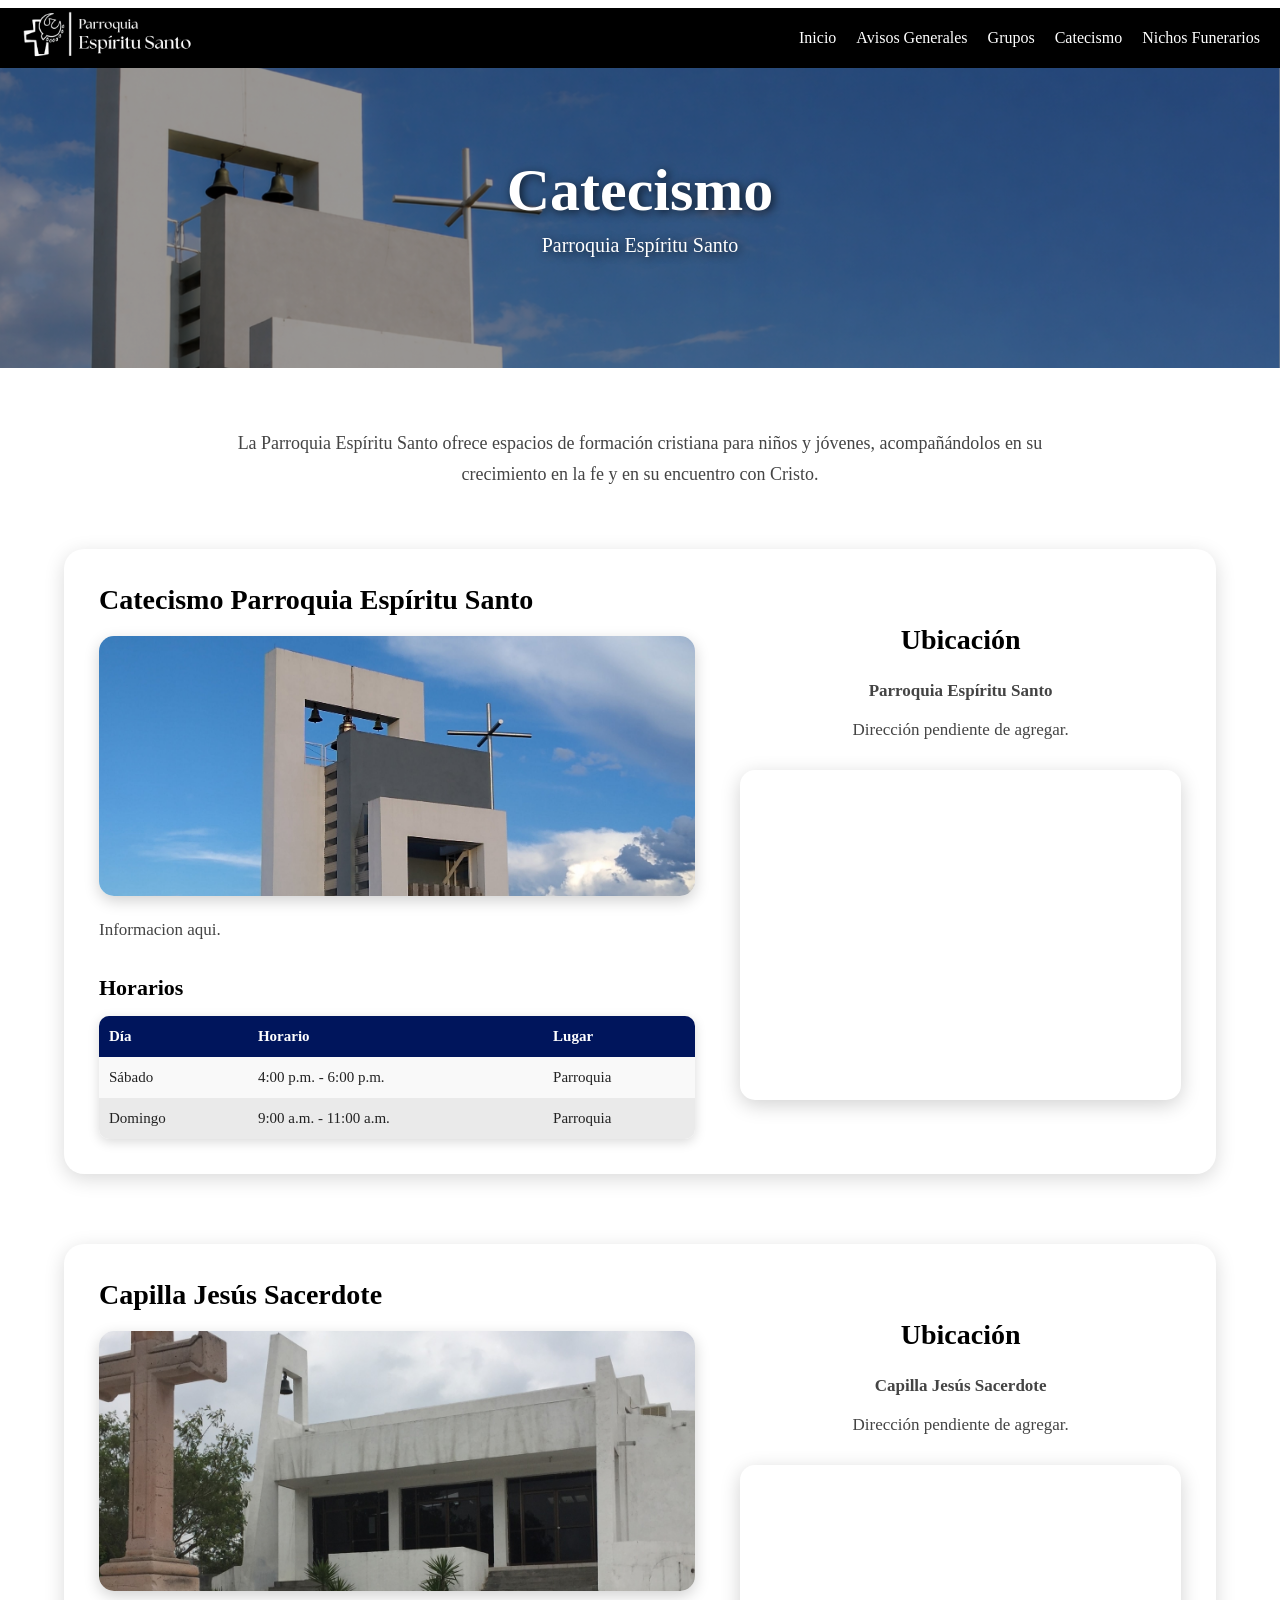
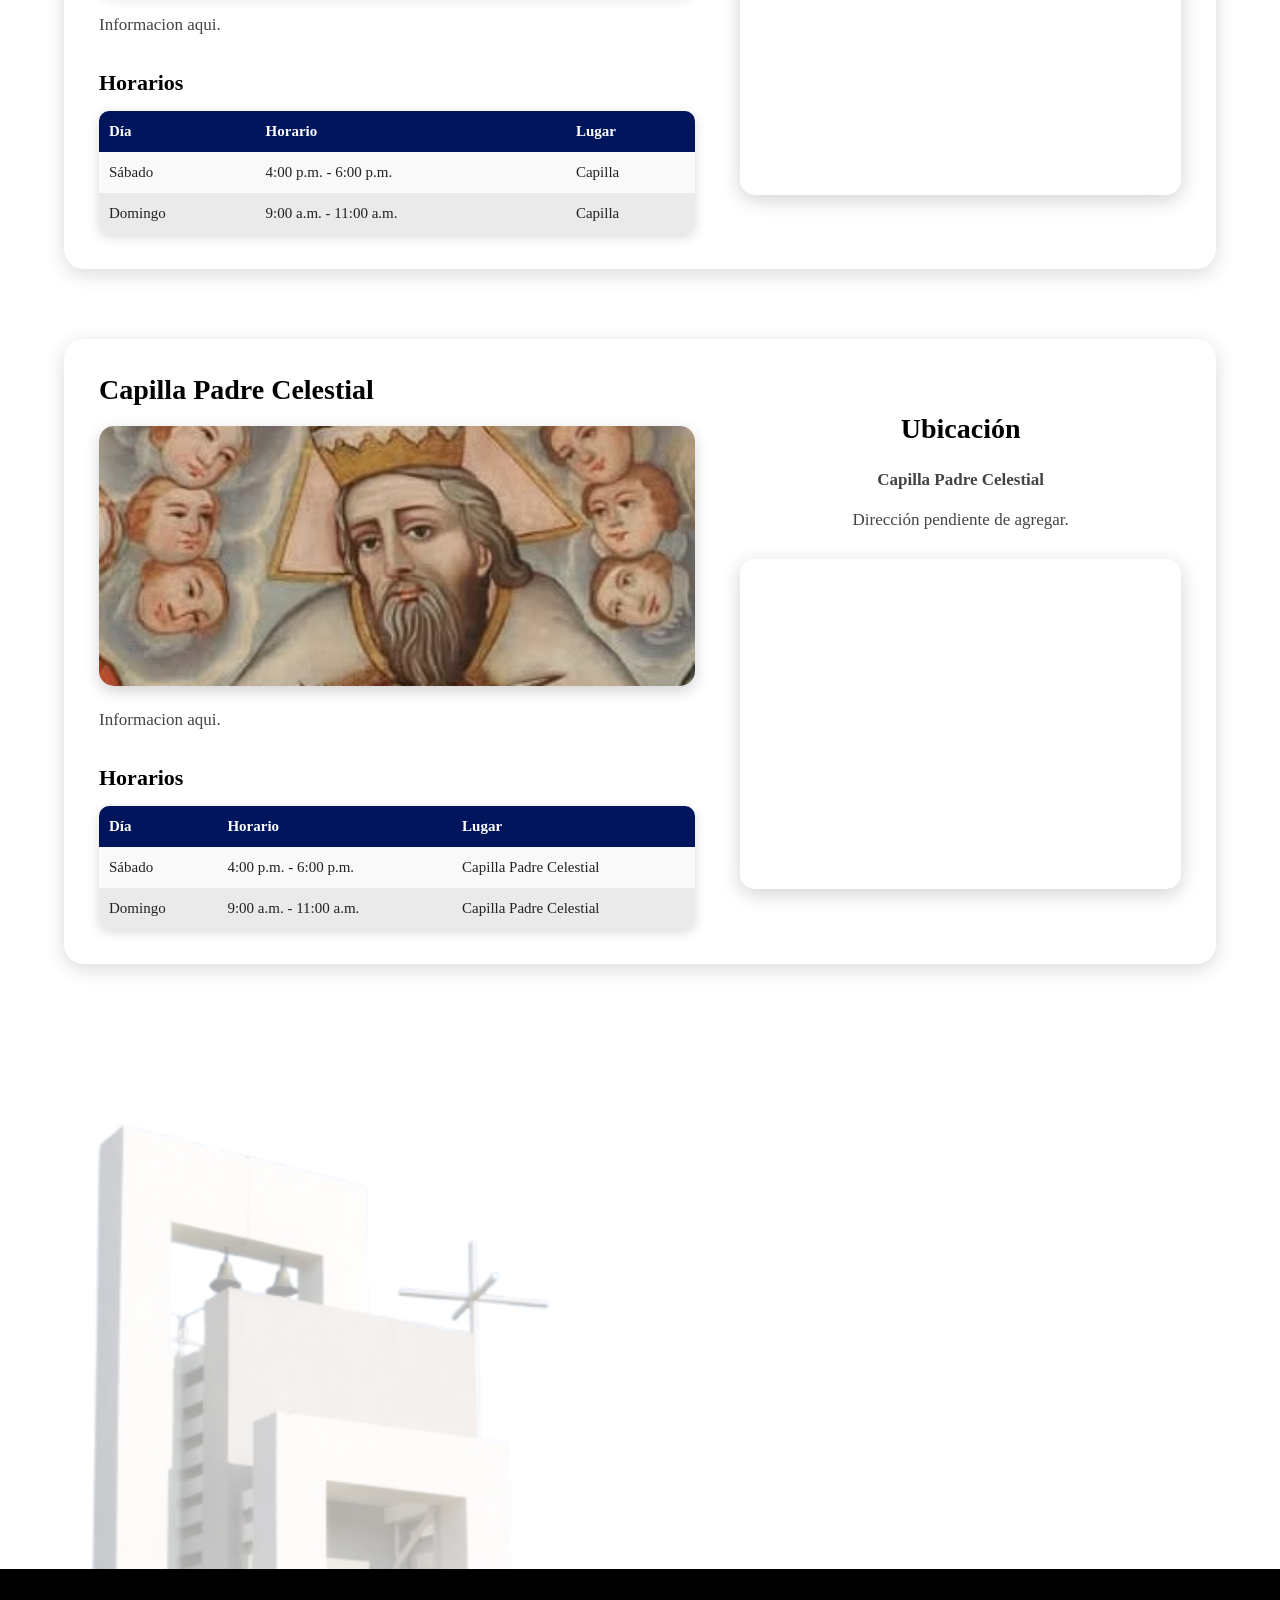
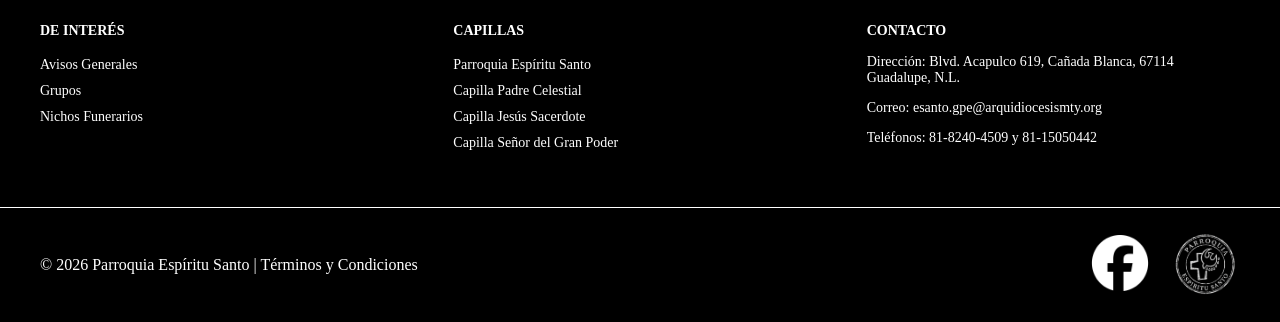
==== commit 6863516f: "Update catecismo.html" ====
--- a/catecismo.html
+++ b/catecismo.html
@@ -77,9 +77,7 @@
                  class="catecismo-imagen">
 
             <p>
-                En este espacio se llevan a cabo las actividades de catequesis,
-                donde los niños reciben formación cristiana y se preparan
-                para vivir su fe dentro de la comunidad parroquial.
+                Informacion aqui.
             </p>
 
             <h3>Horarios</h3>
@@ -156,9 +154,7 @@
                  class="catecismo-imagen">
 
             <p>
-                En esta comunidad se ofrece formación catequética para los
-                niños y jóvenes, fortaleciendo su conocimiento de la fe
-                y su participación en la vida de la Iglesia.
+                 Informacion aqui.
             </p>
 
             <h3>Horarios</h3>
@@ -235,9 +231,7 @@
                  class="catecismo-imagen">
 
             <p>
-                Este espacio está destinado a la formación de los niños
-                y jóvenes de nuestra comunidad, brindándoles acompañamiento
-                para crecer en la fe y vivir los valores del Evangelio.
+                Informacion aqui.
             </p>
 
             <h3>Horarios</h3>
@@ -403,4 +397,4 @@
 </footer>
 
 </body>
-</html>+</html>
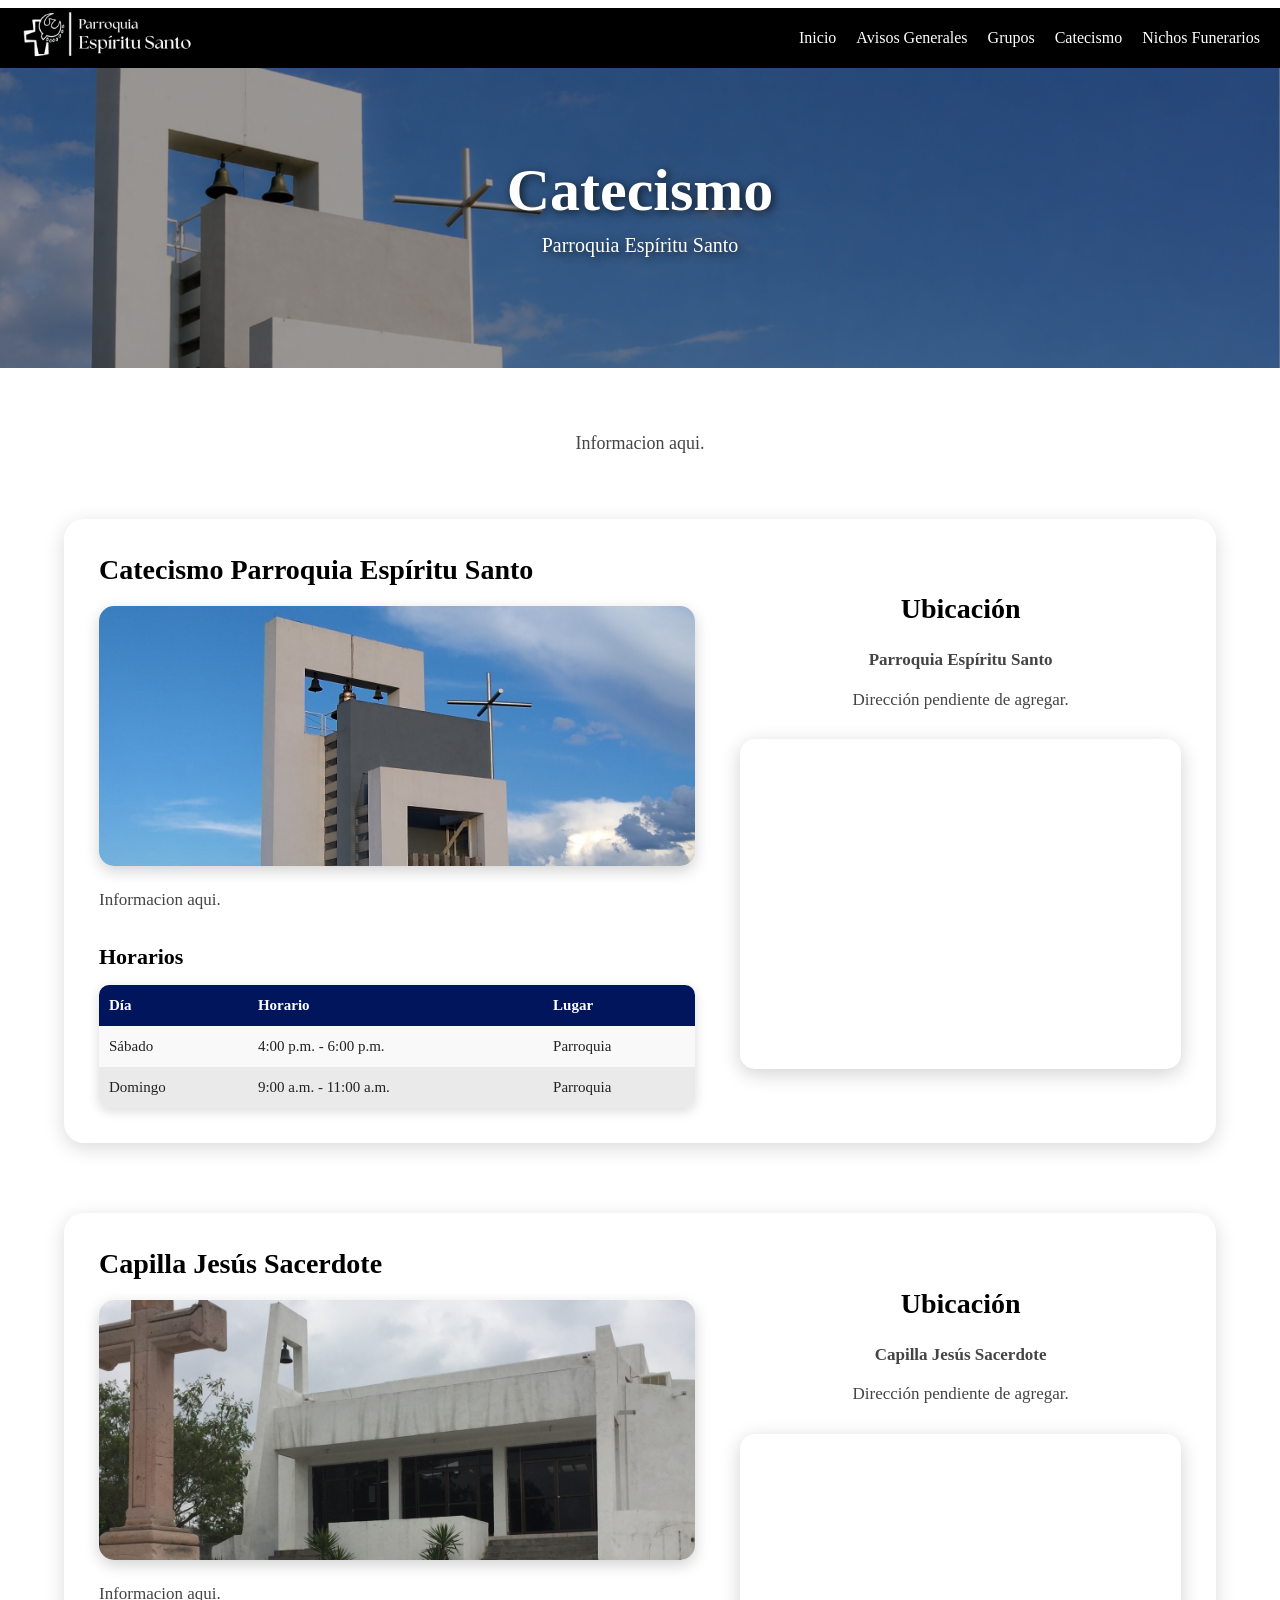
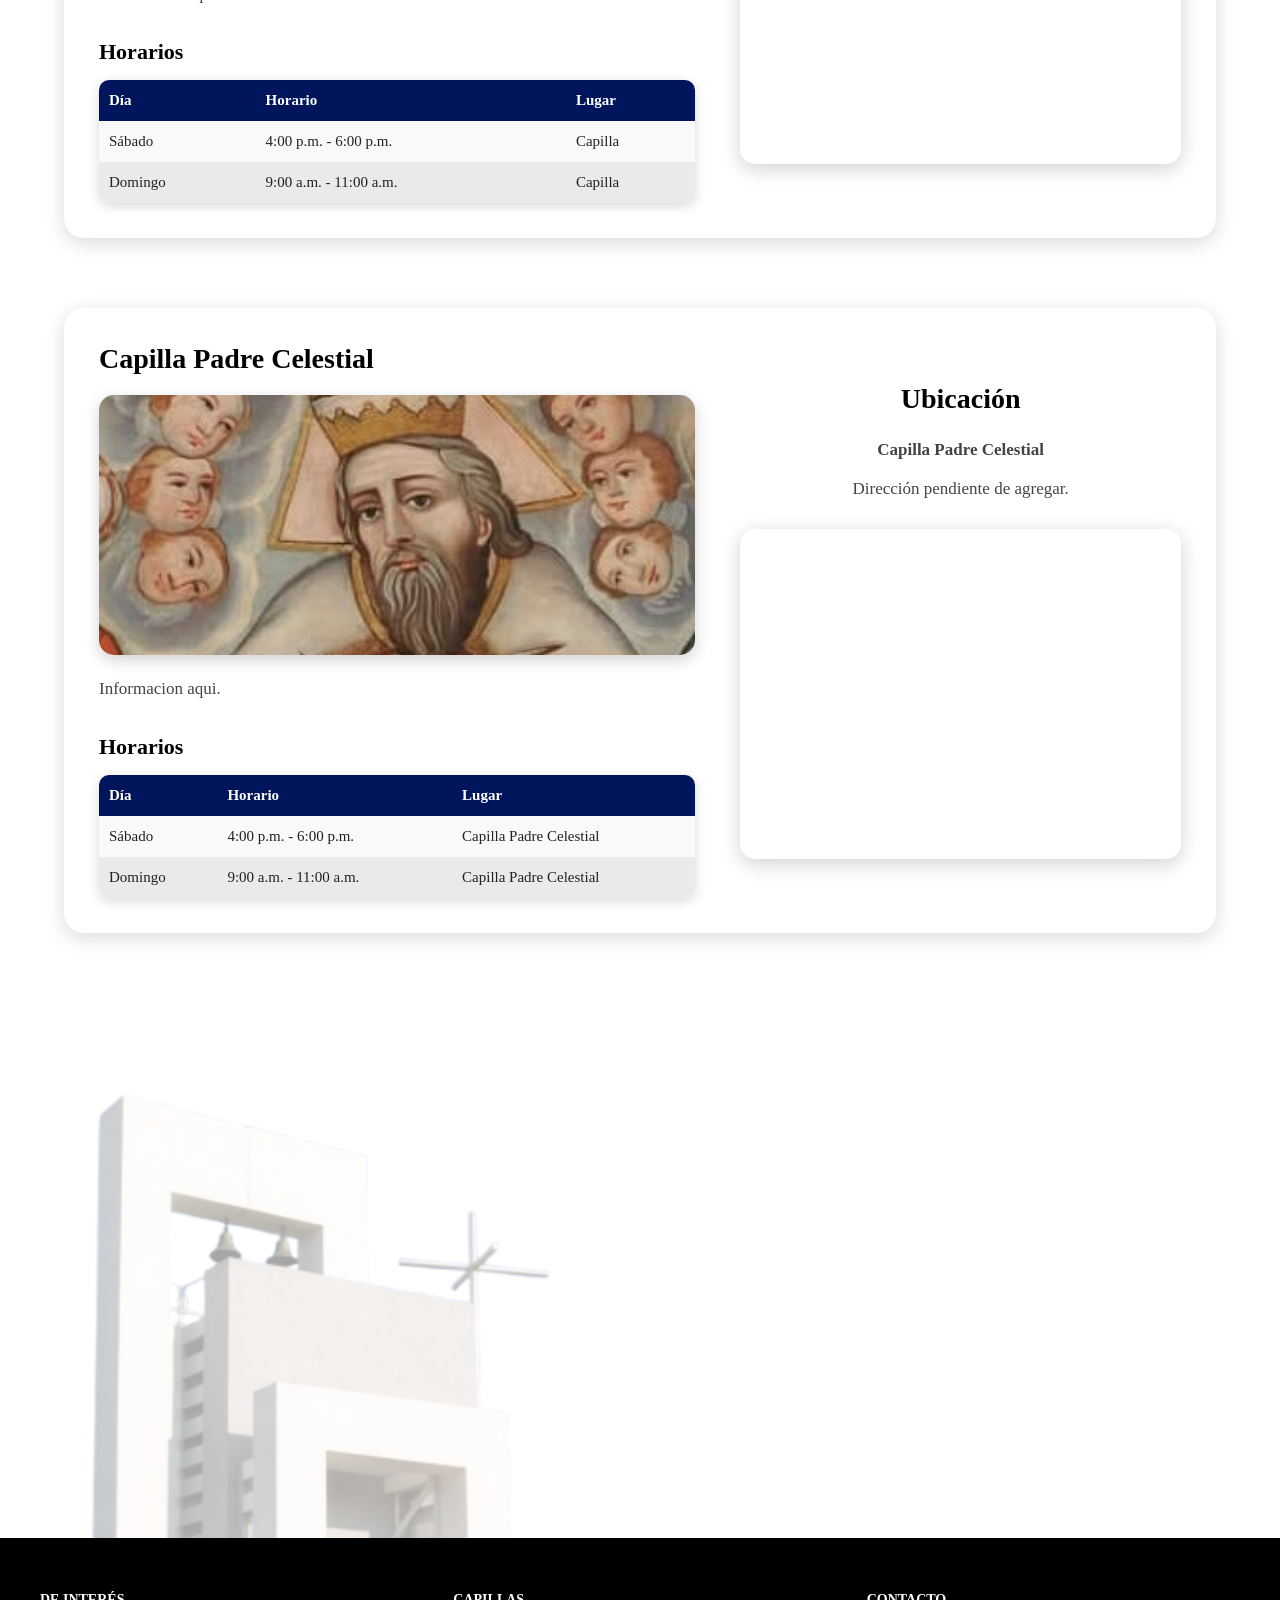
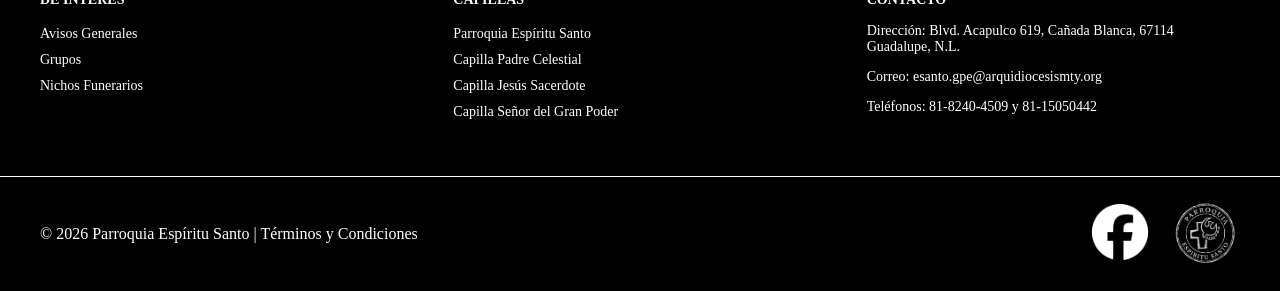
==== commit ce588e2d: "Update catecismo.html" ====
--- a/catecismo.html
+++ b/catecismo.html
@@ -57,9 +57,7 @@
     <section class="catecismo-intro">
 
         <p>
-            La Parroquia Espíritu Santo ofrece espacios de formación cristiana
-            para niños y jóvenes, acompañándolos en su crecimiento en la fe
-            y en su encuentro con Cristo.
+           Informacion aqui.
         </p>
 
     </section>
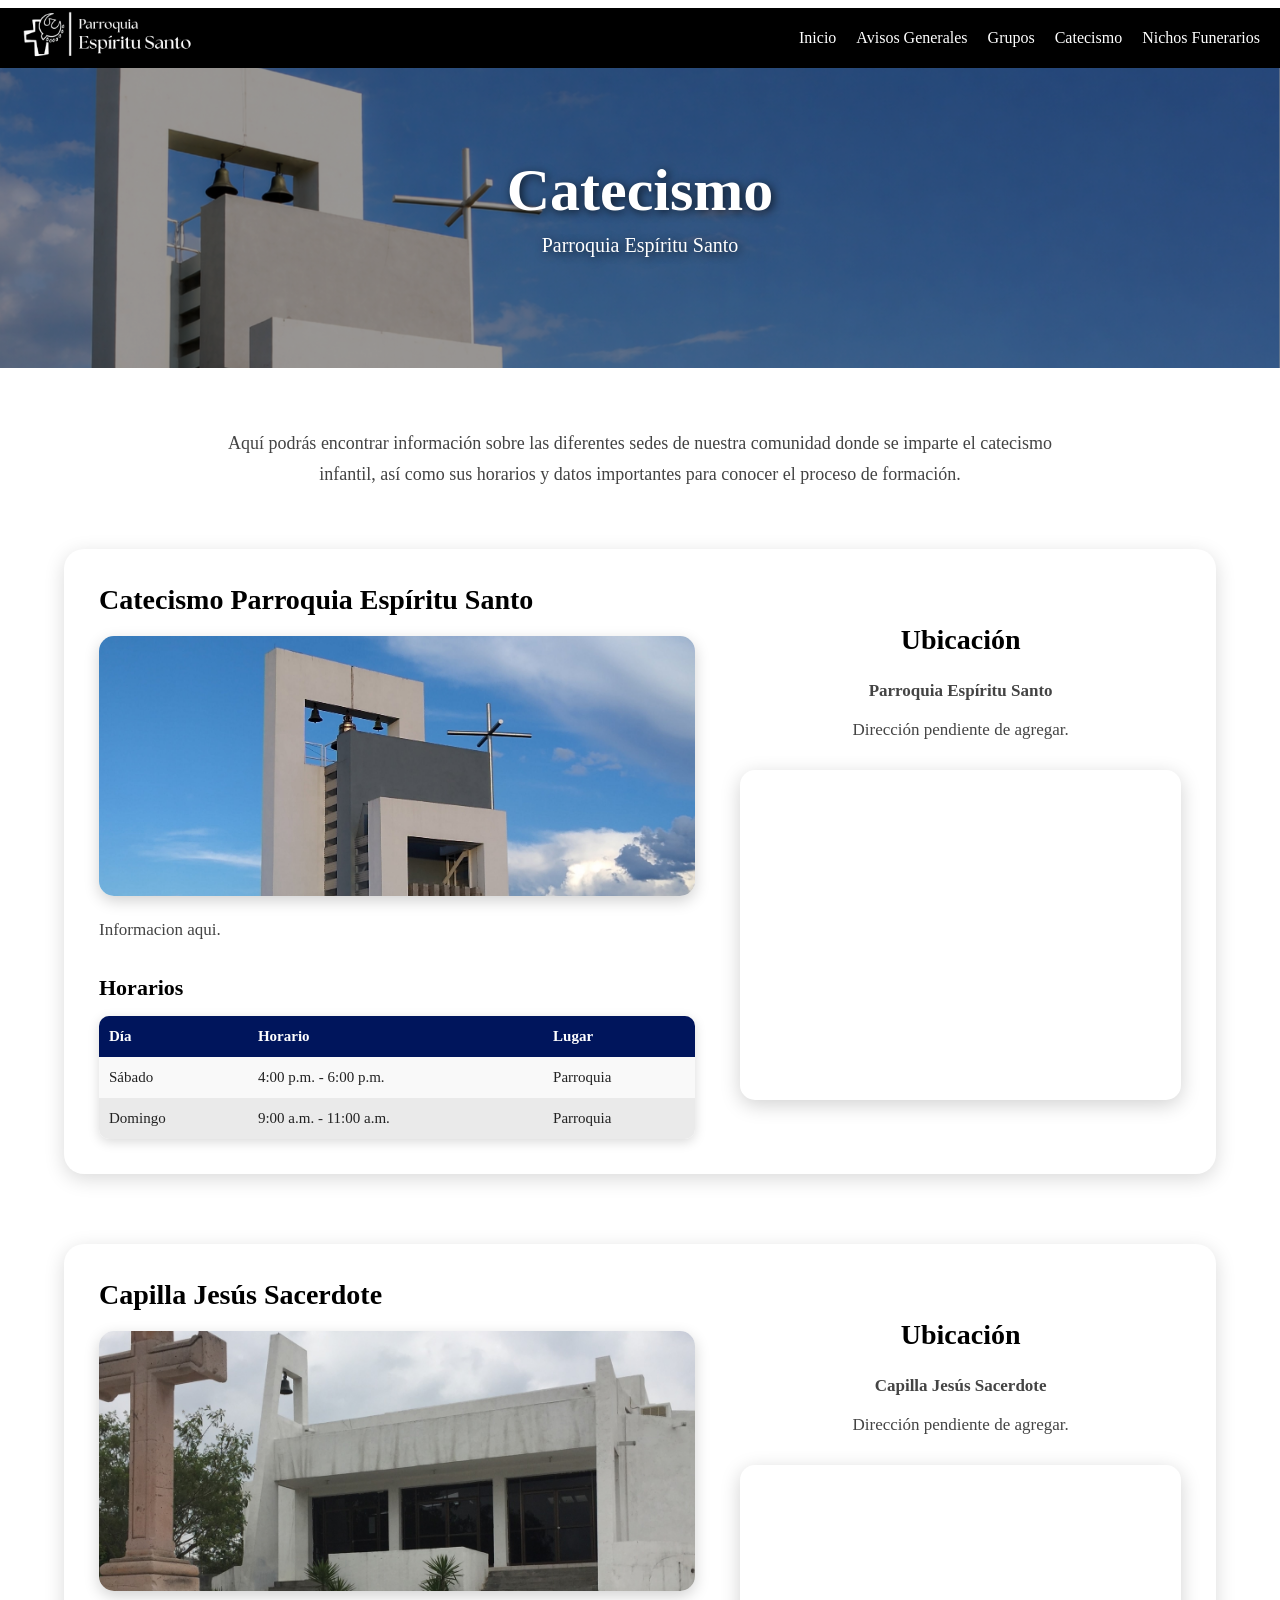
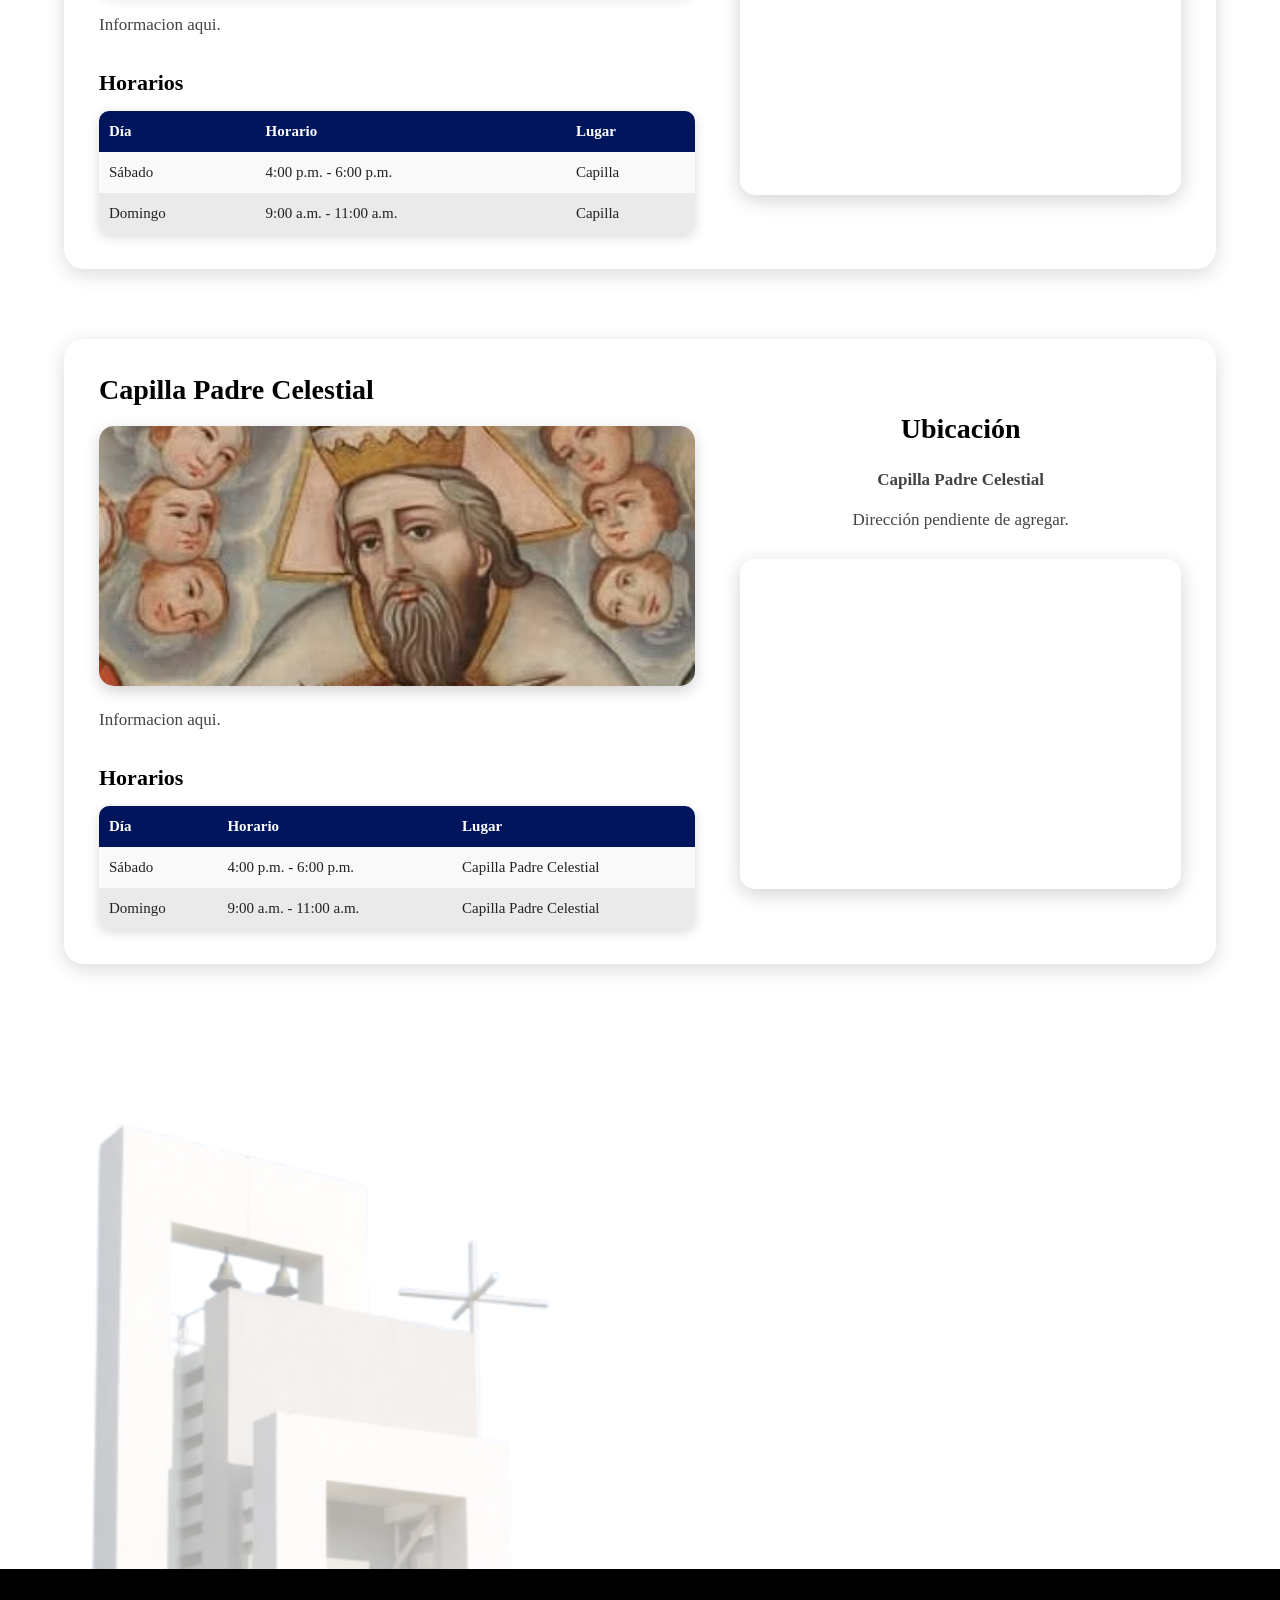
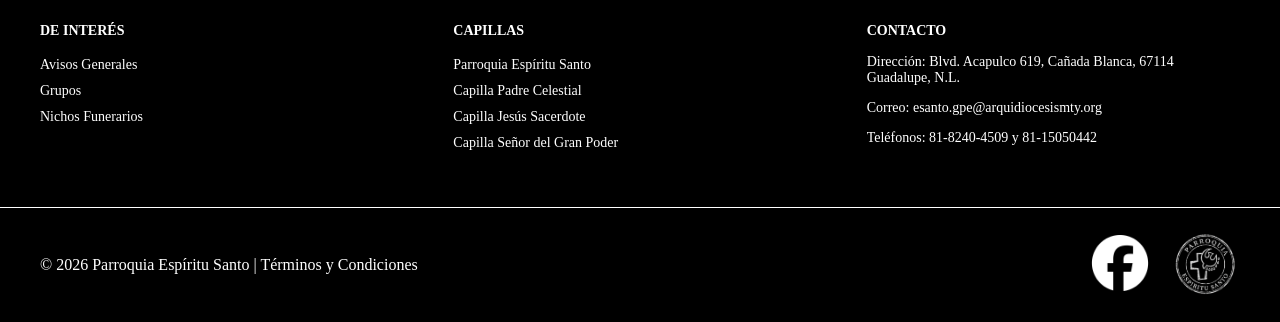
==== commit 4f0e0794: "Update catecismo.html" ====
--- a/catecismo.html
+++ b/catecismo.html
@@ -57,7 +57,7 @@
     <section class="catecismo-intro">
 
         <p>
-           Informacion aqui.
+           Aquí podrás encontrar información sobre las diferentes sedes de nuestra comunidad donde se imparte el catecismo infantil, así como sus horarios y datos importantes para conocer el proceso de formación.
         </p>
 
     </section>
--- a/estilo.css
+++ b/estilo.css
@@ -2097,6 +2097,11 @@
         font-size: 14px;
 
         white-space: nowrap;
+
+        /* SIN BURBUJA */
+        background: transparent;
+        border: none;
+        border-radius: 0;
     }
 
 
@@ -2486,14 +2491,14 @@
 
     .top-bar > a {
         width: 100%;
-        height: 78px;
+        height: 82px;
 
         display: flex;
 
         justify-content: center;
         align-items: center;
 
-        padding: 4px 8px;
+        padding: 3px 8px;
 
         background: #000;
     }
@@ -2501,9 +2506,9 @@
     .logo,
     .top-bar.scrolled .logo {
         width: auto;
-        max-width: 165px;
-
-        height: 65px;
+        max-width: 185px;
+
+        height: 76px;
 
         margin: 0 auto;
 
@@ -2532,9 +2537,9 @@
 
         flex-wrap: nowrap;
 
-        gap: 3px;
-
-        padding: 6px 8px;
+        gap: 12px;
+
+        padding: 8px 12px;
 
         background: #000;
 
@@ -2557,25 +2562,28 @@
 
         min-height: 30px;
 
-        padding: 7px 9px;
+        padding: 5px 2px;
 
         color: white;
 
-        font-size: 12px;
+        font-size: 13px;
 
         line-height: 1;
 
         white-space: nowrap;
 
-        background: rgba(255, 255, 255, 0.08);
-
-        border: 1px solid rgba(255, 255, 255, 0.16);
-
-        border-radius: 18px;
+        /* SOLO TEXTO, SIN BURBUJA */
+        background: transparent;
+        border: none;
+        border-radius: 0;
     }
 
     .ciencia a::after {
-        display: none;
+        display: block;
+
+        bottom: -5px;
+
+        height: 2px;
     }
 
 
@@ -2860,7 +2868,7 @@
 
 
     /* =====================================================
-       HORARIOS
+       HORARIOS DE MISA - MÓVIL
     ===================================================== */
 
     .consejo {
@@ -2869,24 +2877,95 @@
         margin-left: auto;
         margin-right: auto;
 
-        overflow-x: auto;
-
-        -webkit-overflow-scrolling: touch;
+        overflow: visible;
     }
 
     .consejo table {
         width: 100%;
 
-        min-width: 520px;
-    }
-
-    .consejo th,
-    .consejo td {
-        padding: 8px;
-
-        font-size: 12px;
+        min-width: 0;
+
+        display: block;
+
+        border-radius: 10px;
+    }
+
+    .consejo thead {
+        display: none;
+    }
+
+    .consejo tbody {
+        display: block;
+
+        width: 100%;
+    }
+
+    .consejo tbody tr {
+        display: grid;
+
+        grid-template-columns: 1fr;
+
+        width: 100%;
+
+        margin-bottom: 10px;
+
+        padding: 10px 14px;
+
+        background: #f9f9f9 !important;
+
+        border-left: 4px solid #00155c;
+
+        border-radius: 8px;
+
+        box-shadow: 0 2px 7px rgba(0, 0, 0, 0.10);
+    }
+
+    .consejo tbody tr:last-child {
+        margin-bottom: 0;
+    }
+
+    .consejo tbody td {
+        display: flex;
+
+        align-items: center;
+
+        justify-content: space-between;
+
+        gap: 15px;
+
+        width: 100%;
+
+        padding: 7px 0;
+
+        font-size: 14px;
+
+        text-align: right;
 
         white-space: normal;
+
+        border-bottom: 1px solid #e5e5e5;
+    }
+
+    .consejo tbody td:last-child {
+        border-bottom: none;
+    }
+
+    .consejo tbody td::before {
+        content: attr(data-label);
+
+        flex-shrink: 0;
+
+        color: #00155c;
+
+        font-weight: bold;
+
+        text-align: left;
+    }
+
+    .consejo h2 {
+        font-size: 22px;
+
+        margin-bottom: 18px;
     }
 
 
@@ -2927,16 +3006,20 @@
 
     .oficina-horarios .consejo {
         width: 100%;
-        overflow-x: auto;
+        overflow: visible;
     }
 
     .oficina-horarios .consejo table {
-        min-width: 460px;
+        min-width: 0;
+    }
+
+    .oficina-horarios .consejo tbody tr {
+        padding: 8px 12px;
     }
 
     .oficina-horarios .consejo th,
     .oficina-horarios .consejo td {
-        padding: 10px 7px;
+        padding: 7px 0;
 
         font-size: 12px;
     }
@@ -3600,28 +3683,28 @@
     /* HEADER */
 
     .top-bar > a {
-        height: 76px;
-
-        padding: 3px 4px;
+        height: 82px;
+
+        padding: 2px 4px;
     }
 
     .logo,
     .top-bar.scrolled .logo {
-        height: 62px;
-
-        max-width: 155px;
+        height: 74px;
+
+        max-width: 175px;
     }
 
     .ciencia {
-        gap: 3px;
-
-        padding: 5px 6px;
+        gap: 11px;
+
+        padding: 7px 10px;
     }
 
     .ciencia a {
-        font-size: 11px;
-
-        padding: 7px 8px;
+        font-size: 12px;
+
+        padding: 5px 1px;
 
         min-height: 28px;
     }
@@ -3718,8 +3801,22 @@
 
     /* HORARIOS */
 
+    .consejo {
+        width: 94%;
+    }
+
     .consejo table {
-        min-width: 500px;
+        min-width: 0;
+    }
+
+    .consejo tbody tr {
+        padding: 9px 12px;
+    }
+
+    .consejo tbody td {
+        font-size: 13px;
+
+        padding: 6px 0;
     }
 
 
@@ -3748,12 +3845,12 @@
     }
 
     .oficina-horarios .consejo table {
-        min-width: 440px;
+        min-width: 0;
     }
 
     .oficina-horarios .consejo th,
     .oficina-horarios .consejo td {
-        padding: 8px 5px;
+        padding: 6px 0;
 
         font-size: 11px;
     }
@@ -4152,4 +4249,4 @@
         width: 45px;
     }
 
-}+}
